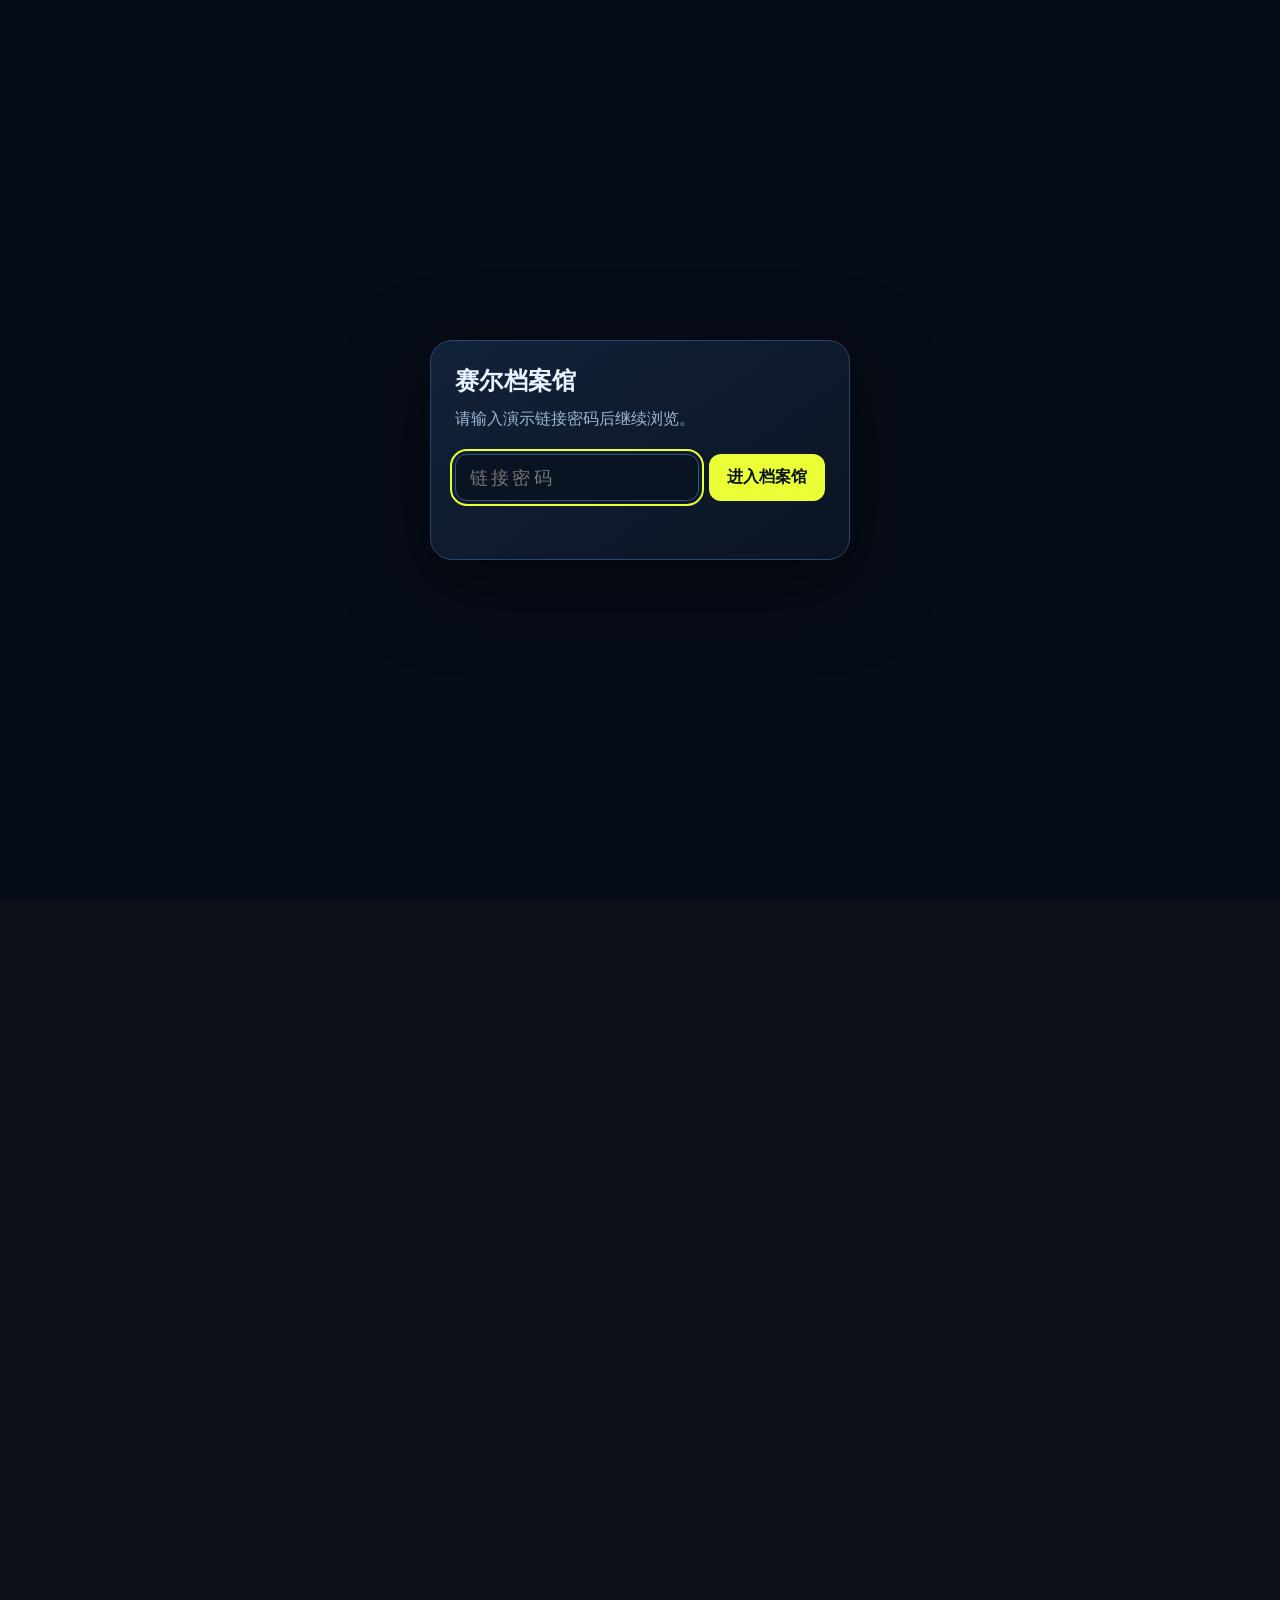
==== docs/index.html @ c3d558b5 "Publish Seer Archive static demo" ====
<!doctype html>
<html lang="zh-CN" class="intro-pending"><head><meta charset="utf-8"><meta name="viewport" content="width=device-width,initial-scale=1"><meta name="description" content="赛尔档案馆 · 蓝黑黄机能科技风 UI 与动画演示"><title>赛尔档案馆 · SEER ARCHIVE</title><link rel="icon" type="image/svg+xml" href="data:image/svg+xml,%3Csvg xmlns='http://www.w3.org/2000/svg' viewBox='0 0 32 32'%3E%3Crect width='32' height='32' rx='9' fill='%23eaff35'/%3E%3Cpath d='M23 9H12l-4 7h15l-4 7H8' fill='none' stroke='%23091016' stroke-width='4' stroke-linejoin='round'/%3E%3C/svg%3E"><link rel="stylesheet" href="styles.css"><script src="link-gate.js"></script><script src="data.js" defer></script><script src="offline.js" defer></script><script src="theme-defaults.js" defer></script><script src="theme-editor.js" defer></script><script src="image-fallback.js" defer></script><script src="opening.js" defer></script><script src="gallery3d-data.js" defer></script><script src="bgm-defaults.js" defer></script><script src="bgm.js" defer></script><script src="gallery3d.js" defer></script><script src="app.js" defer></script><link rel="stylesheet" href="editor.css"><link rel="stylesheet" href="opening.css"><link rel="stylesheet" href="gallery3d.css"><link rel="stylesheet" href="bgm.css"><noscript><style>html.intro-pending{overflow:auto}html.intro-pending .shell{visibility:visible;pointer-events:auto}#opening{display:none}</style></noscript></head>
<body><section id="opening" class="opening" aria-label="网站开场动画" data-phase="loading"><div class="opening-backdrop"></div><video id="opening-video" muted playsinline preload="auto" poster="intro/poster.jpg" aria-label="基因药广告前两秒开场片段"></video><div class="opening-controls"><div class="opening-status"><span id="opening-status" role="status">正在载入开场</span><span class="opening-progress" aria-hidden="true"><i></i></span></div><div class="opening-actions"><button id="opening-play" hidden>播放开场</button><button id="opening-sound" aria-pressed="false">开启声音</button><button id="opening-skip">跳过开场 ↗</button></div></div></section><div id="opening-frame" class="opening-frame" aria-hidden="true" hidden></div><div id="opening-flash" class="opening-flash" aria-hidden="true" hidden><span></span></div><a class="skip" href="#main">跳至档案内容</a><div class="shell">
<aside class="sidebar" aria-label="主导航"><a href="#home" class="brand"><span class="brand-mark">S<span>✦</span></span><span><strong>赛尔档案馆</strong><small class="mono">SEER ARCHIVE</small></span></a><p class="brand-caption">记录星海，也珍藏每一次相遇。</p>
<nav class="main-nav"><button class="nav active" data-view="home"><i data-icon="home"></i>首页</button><button class="nav" data-view="gallery"><i data-icon="image"></i>媒体库</button><button class="nav" data-view="albums"><i data-icon="folder"></i>相册</button><button class="nav" data-view="gallery3d"><i data-icon="grid"></i>3D预览</button></nav>
<div class="sidebar-heading"><h2>文件夹分类</h2><button id="all-albums">查看全部 ›</button></div><div id="popular-albums" class="popular-albums"></div>
<div class="sidebar-heading category-heading"><h2>资料概况</h2><span class="mono">INDEX</span></div><div class="categories"></div>
<div class="sidebar-bottom"><div class="bgm-player"><div class="bgm-player-heading"><span class="mono">LOCAL BGM</span><button id="bgm-console" type="button">控制台</button></div><div id="bgm-now" class="bgm-now">正在载入音乐…</div><div class="bgm-controls"><button id="bgm-prev" type="button" aria-label="上一首">←</button><button id="bgm-play" type="button" aria-pressed="false">▶ 播放</button><button id="bgm-next" type="button" aria-label="下一首">→</button></div><label class="bgm-volume-row"><span>音量</span><input id="bgm-volume" type="range" min="0" max="100" value="35" aria-label="BGM 音量"><output id="bgm-volume-value">35%</output></label><p id="bgm-message" class="bgm-message"></p><audio id="bgm-audio" preload="metadata"></audio></div><button class="nav" data-view="themes"><i data-icon="sliders"></i>主题控制台</button><div class="edition mono"><span class="blue-dot"></span> LOCAL PREVIEW <b>05</b></div></div></aside>
<div class="workspace"><header class="topbar"><nav class="top-nav" aria-label="页面导航"><button class="active" data-view="home">首页</button><button data-view="gallery">媒体库</button><button data-view="albums">相册</button><button data-view="gallery3d">3D预览</button></nav><div class="top-actions"><span class="demo-badge">本地档案</span><button id="motion-toggle" class="quiet" aria-pressed="false">暂停动效</button><button class="primary" data-view="themes">编辑网站 <i data-icon="sliders"></i></button></div></header>
<main id="main" tabindex="-1"><section id="hero" class="hero" aria-labelledby="hero-title"><div class="hero-content"><div class="eyebrow mono"><span></span> SEER ARCHIVE / 星海档案计划</div><h1 id="hero-title">把星海的记忆，<br>收进<span>赛尔档案馆。</span></h1><p>精灵、宇宙与冒险的每一帧。<br>在这里，重逢属于赛尔的故事。</p><div class="hero-benefits"><span><i data-icon="eye"></i>图片与视频预览</span><span><i data-icon="folder"></i>按文件夹整理</span><span><i data-icon="star"></i>珍藏每一份热爱</span></div></div><div class="hero-stamp mono"><span>EST. 2026</span><strong>SEER<br>ARCHIVE</strong><span>星海之间 / 记忆永存</span></div><div class="hero-index mono"><span>01 — ARCHIVE COLLECTION</span><button id="replay">↻ 重播入场</button></div></section>
<div class="content"><section id="gallery-view" class="view"><div class="filter-layout"><div><form id="filter-form" class="filter-bar"><label class="search-field"><i data-icon="search"></i><span class="sr-only">搜索档案</span><input id="search-input" placeholder="搜索名称 / 关键词" autocomplete="off"></label><label class="filter-field"><span>一级分类</span><select id="album-filter"><option value="全部">全部相册</option></select></label><div class="filter-field media-field"><span>媒体类型</span><div class="segmented" role="group" aria-label="媒体类型"><button type="button" class="active" data-media="全部" aria-pressed="true">全部</button><button type="button" data-media="图片" aria-pressed="false">图片</button><button type="button" data-media="视频" aria-pressed="false">视频</button></div></div><label class="filter-field type-field"><span>子文件夹</span><select id="type-filter"><option value="全部">全部分类</option><option>精灵档案</option><option>主题壁纸</option><option>宇宙影像</option></select></label><button class="primary search-submit" type="submit">搜索</button></form><div class="tags"></div></div><aside class="storage"><div><i data-icon="database"></i><strong>已索引素材</strong></div><p id="library-stats"></p><small id="library-size"></small></aside></div>
<div class="section-title"><div><h2 id="gallery-title">最新素材</h2><span id="filter-summary" class="muted">精选档案 / 本地示例</span></div><div class="gallery-tools"><button id="open-gallery3d" class="outline gallery3d-entry" hidden>3D 浏览 ↗</button><button class="outline" id="refresh-library">刷新素材索引</button><div class="view-toggle" role="group" aria-label="排列方式"><button id="grid-mode" class="active" aria-label="网格视图" aria-pressed="true"><i data-icon="grid"></i></button><button id="list-mode" aria-label="列表视图" aria-pressed="false"><i data-icon="list"></i></button></div><label><span class="sr-only">素材排序</span><select id="sort"><option value="default">目录交错排序</option><option value="name">名称排序</option></select></label></div></div><div id="cards" class="cards"></div><div id="empty" class="empty" hidden><i data-icon="search"></i><h3>暂时没有匹配的档案</h3><p>试试其他关键词，或查看其他文件夹。</p><button class="outline" id="reset-filters">查看全部素材</button></div><div class="gallery-foot"><button id="previous-page" class="outline">上一页</button><p id="result-count"></p><button id="next-page" class="outline">下一页</button></div></section>
<section id="albums-view" class="view" hidden><div class="section-title"><div><div class="eyebrow mono">COLLECTIONS</div><h2>分类目录</h2></div><p class="muted">分类名称对应素材库的原文件夹</p></div><div id="album-cards" class="album-cards"></div></section>
<section id="themes-view" class="view" hidden>
<div class="editor-heading"><div><div class="eyebrow mono">APPEARANCE / 自定义网站</div><h2>把档案馆，变成你的样子。</h2><p>修改文字、图片与配色；保存后刷新或重启仍然有效。</p></div><span id="save-status" role="status">已载入</span></div>
<div class="editor-tabs" role="group" aria-label="编辑类型"><button data-editor-tab="site" class="active">网站文字</button><button data-editor-tab="images">图片与配色</button><button data-editor-tab="categories">分类外观</button><button data-editor-tab="bgm">BGM 控制</button></div>
<div class="editor-layout"><div class="editor-form panel">
<div id="edit-site" class="edit-pane"><div class="field-pair"><label>网站名称<input data-text="siteName" maxlength="50"></label><label>英文名称<input data-text="englishName" maxlength="70"></label></div><label>侧边栏说明<input data-text="tagline" maxlength="160"></label><label>首页小标题<input data-text="heroEyebrow" maxlength="100"></label><label>首页主标题<textarea data-text="heroTitle" maxlength="150" rows="2"></textarea></label><label>首页说明<textarea data-text="heroDescription" maxlength="500" rows="3"></textarea></label><label>素材列表标题<input data-text="mediaTitle" maxlength="60"></label><div class="field-pair"><label>首页导航<input data-text="homeLabel" maxlength="20"></label><label>素材导航<input data-text="galleryLabel" maxlength="20"></label><label>分类导航<input data-text="albumsLabel" maxlength="20"></label></div><label>页脚文字<input data-text="footer" maxlength="200"></label></div>
<div id="edit-images" class="edit-pane" hidden><div id="site-image-fields"></div><div class="field-pair"><label>背景可见度 <output id="bg-output"></output><input type="range" id="edit-backgroundOpacity" min="0" max="60"></label><label>横幅可见度 <output id="hero-output"></output><input type="range" id="edit-heroOpacity" min="10" max="100"></label></div><label>圆角大小 <output id="radius-output"></output><input type="range" id="edit-radius" min="0" max="28"></label><div id="color-fields" class="color-fields"></div></div>
<div id="edit-bgm" class="edit-pane" hidden><div class="bgm-editor-header"><div><h3>内置 BGM 播放列表</h3><p>添加本机 MP3、设置启用数量和默认音量。保存后刷新或重启仍然保留。</p></div><span id="bgm-draft-count" class="mono"></span></div><label>最多启用曲目数 <input id="bgm-limit" type="number" min="0" max="50" step="1" value="10"></label><label>默认音量 <output id="bgm-edit-volume-value">35%</output><input id="bgm-edit-volume" type="range" min="0" max="100" value="35"></label><div id="bgm-tracks"></div><div class="bgm-editor-actions"><button id="bgm-add" class="outline">添加 MP3</button><button id="bgm-save" class="primary">保存 BGM 设置</button><button id="bgm-discard" class="outline">撤销未保存</button><button id="bgm-restore" class="quiet">恢复内置曲目</button></div><p id="bgm-save-status" role="status"></p><p class="bgm-editor-note">当前没有权限设计；BGM 设置保存在 user-data/bgm.json。单首 MP3 最大 40 MB，曲库最多 50 首。原音频文件不会被修改。</p></div><div id="edit-categories" class="edit-pane" hidden><label>选择分类<select id="edit-category"></select></label><p id="category-original" class="muted"></p><label>显示名称<input id="category-title" maxlength="150" placeholder="留空使用文件夹名"></label><label>分类说明<textarea id="category-description" maxlength="500" rows="3"></textarea></label><div id="category-image-fields"></div><button id="reset-category" class="outline">恢复此分类默认外观</button></div>
</div><aside class="editor-preview"><div class="preview-label mono">LIVE PREVIEW / 即时预览</div><div class="mini-site"><div class="mini-brand"></div><div class="mini-hero"><h3></h3><p></p></div><div class="mini-category"><img alt="分类封面预览"><div><h3></h3><p></p></div></div></div><p>可随时切回首页查看完整效果。未保存的修改不会写入磁盘。</p><div class="editor-actions"><button id="save-theme" class="primary">保存修改</button><button id="discard-theme" class="outline">撤销未保存修改</button><button id="reset-theme" class="quiet">恢复默认主题</button></div></aside></div></section>

<section id="gallery3d-view" class="view" hidden aria-labelledby="g3-heading">
<div class="gallery3d-heading"><div><div class="eyebrow mono">WALLPAPERS / SPATIAL COLLECTION</div><h2 id="g3-heading">壁纸插画 · 3D 浏览</h2><p>沿着星海的轨迹，翻阅每一幅插画。</p></div><div class="gallery3d-actions"><label><span class="sr-only">3D 浏览素材范围</span><select id="g3-source"><option value="bundled">内置精选 · 10 张</option><option value="all">全部壁纸插画</option></select></label><button id="g3-auto" class="outline" aria-pressed="false">自动浏览</button><button id="g3-back" class="outline">返回平面浏览 ↗</button></div></div>
<div id="g3-stage" class="gallery3d-stage" tabindex="0" role="region" aria-label="壁纸插画立体卡片队列" aria-describedby="g3-instructions"><div class="g3-floor" aria-hidden="true"></div><div class="g3-backword mono" aria-hidden="true">ILLUSTRATION</div><div class="g3-scene-tag mono"><b>SEER / 壁纸插画</b>ARCHIVE COLLECTION · 3D</div><div id="g3-deck" class="g3-deck"></div><div id="g3-rail" class="g3-rail" aria-label="临近图片编号"></div><div class="g3-stage-bottom"><span id="g3-instructions">滚轮 / 左右拖拽 / 方向键切换<br>点击选中卡片查看大图</span><div class="mono"><b id="g3-counter">001</b> <small id="g3-total">/ 010</small></div></div></div>
<div class="g3-info"><div><div class="eyebrow mono">CURRENT FRAME / 当前插画</div><h3 id="g3-title"></h3><p id="g3-path"></p></div><div class="g3-controls"><button id="g3-prev" class="outline">← 上一张</button><button id="g3-open" class="primary">查看大图 ↗</button><button id="g3-next" class="outline">下一张 →</button></div></div><label><span class="sr-only">跳转到指定图片</span><input id="g3-position" class="g3-position" type="range" min="0" max="9" value="0"></label><div id="g3-thumbs" class="g3-thumbs" aria-label="快速选择插画"></div><p class="g3-note">内置十张原图可离线浏览；其余壁纸需要本机素材目录。当前仅开放【壁纸插画】。</p><span id="g3-status" class="sr-only" aria-live="polite"></span></section><div class="mobile-settings"><button data-view="themes">主题控制台</button></div></div></main>
<footer><span class="mono">SEER ARCHIVE <span class="muted">/ 赛尔档案馆</span></span><span>UI 与动画演示 · 非官方资料整理 <span class="footer-divider">/</span><time id="clock" class="mono"></time></span></footer></div></div>
<dialog id="lightbox" aria-labelledby="lightbox-title"><div class="dialog-head"><span id="lightbox-title"></span><button class="icon-button" data-close="lightbox" aria-label="关闭大图">✕</button></div><div class="lightbox-layout"><img id="lightbox-image" alt=""><video id="lightbox-video" controls preload="metadata" hidden></video><div id="image-info"></div></div><div class="lightbox-bottom"><button id="prev-image" class="outline">← 上一张</button><span id="lightbox-counter" class="mono"></span><button id="next-image" class="outline">下一张 →</button></div></dialog>
<dialog id="action-dialog" aria-labelledby="dialog-title"><div class="dialog-head"><span class="mono">SEER ARCHIVE / PREVIEW</span><button class="icon-button" data-close="action-dialog" aria-label="关闭窗口">✕</button></div><h2 id="dialog-title"></h2><div id="dialog-content"></div></dialog><dialog id="image-picker" aria-labelledby="picker-title"><div class="dialog-head"><h2 id="picker-title">从素材库选择图片</h2><button data-close="image-picker" class="icon-button" aria-label="关闭图片选择">✕</button></div><div class="picker-filters"><input aria-label="搜索素材库图片" id="picker-search" placeholder="搜索文件名"><select aria-label="筛选图片分类" id="picker-category"></select></div><div id="picker-grid"></div><div class="lightbox-bottom"><button id="picker-prev" class="outline">上一页</button><span id="picker-count"></span><button id="picker-next" class="outline">下一页</button></div></dialog><dialog id="g3-preview" class="g3-lightbox" aria-labelledby="g3-preview-title"><div class="dialog-head"><h2 id="g3-preview-title"></h2><button id="g3-preview-close" class="icon-button" aria-label="关闭插画大图">✕</button></div><img id="g3-preview-image" alt=""><div class="lightbox-bottom"><button id="g3-preview-prev" class="outline">← 上一张</button><p id="g3-preview-path"></p><button id="g3-preview-next" class="outline">下一张 →</button></div></dialog><input id="bgm-file" type="file" accept="audio/mpeg,.mp3" multiple hidden><input id="theme-file" type="file" accept="image/png,image/jpeg,image/webp,image/gif" hidden><div id="toast" class="toast" role="status"></div><span id="bgm-count" class="sr-only">0 首可播放</span></body></html>
---- docs/styles.css ----
@charset "UTF-8";
:root{--bg:#0b1019;--panel:#121c2b;--line:#253348;--text:#eff4fd;--muted:#94a3ba;--blue:#579fff;--yellow:#eaff35;--theme-opacity:.18;color-scheme:dark;font:16px "Segoe UI","Microsoft YaHei",sans-serif}
*{box-sizing:border-box}[hidden]{display:none!important}body{margin:0;background:var(--bg);color:var(--text)}button,input,select{font:inherit}button,select{cursor:pointer;color:inherit}button{border:1px solid var(--line);background:transparent;transition:background .25s,border-color .25s,transform .3s;border-radius:9px;min-height:38px}button:hover{background:#79adff14;border-color:#587497}button:active:not(:disabled){transform:translateY(1px)}button:disabled{opacity:.4;cursor:not-allowed}select{border:1px solid var(--line);background:#101a2a;border-radius:8px;padding:8px 10px;max-width:100%;min-height:38px}input{min-width:0}a{color:inherit;text-decoration:none}a:hover{color:var(--blue)}button:focus-visible,a:focus-visible,select:focus-visible,input:focus-visible{outline:2px solid var(--yellow);outline-offset:3px}p,h1,h2,h3{margin:0}p{line-height:1.8}h2{font-size:1.3rem;font-weight:600}.mono{font-family:"Bahnschrift","Consolas",monospace;letter-spacing:.06em}.muted{color:var(--muted)}.sr-only{position:absolute;width:1px;height:1px;overflow:hidden;clip:rect(0,0,0,0)}.skip{position:fixed;top:-80px;left:20px;z-index:100;padding:14px;background:var(--yellow);color:var(--bg)}.skip:focus{top:10px}svg{display:block;width:20px;height:20px;stroke:currentColor;stroke-width:1.6;fill:none;stroke-linecap:round;stroke-linejoin:round;flex-shrink:0}[data-icon]{display:inline-flex;align-items:center;justify-content:center}.shell{display:grid;grid-template-columns:235px minmax(0,1fr);min-height:100vh}.sidebar{position:sticky;top:0;height:100vh;overflow:auto;scrollbar-width:thin;padding:30px 20px 20px;border-right:1px solid var(--line);background:#0e1622;display:flex;flex-direction:column}.brand{display:flex;gap:11px;align-items:center}.brand-mark{position:relative;font-family:"Bahnschrift",sans-serif;font-size:2.1rem;font-weight:750;width:42px;height:46px;display:grid;place-items:center;background:var(--yellow);color:#10171e;border-radius:13px}.brand-mark>span{position:absolute;right:3px;top:1px;font-size:.65rem}.brand strong{font-size:1.3rem;font-weight:650;white-space:nowrap}.brand small{display:block;font-size:.65rem;color:var(--blue);margin-top:5px;letter-spacing:.16em}.brand-caption{font-size:.65rem;color:#8a9db7;margin-top:13px;white-space:nowrap}.main-nav{display:flex;flex-direction:column;gap:5px;margin:28px 0 30px}.nav{display:flex;align-items:center;gap:15px;min-height:44px;text-align:left;padding:10px 13px;border:0;color:#aab8cc;font-size:.875rem;width:100%}.nav.active{background:linear-gradient(95deg,#25598c68,#193b601f);color:#e9f4ff}.nav.active svg{color:#81b8ff}.sidebar-heading{display:flex;justify-content:space-between;align-items:center;margin:0 3px 16px}.sidebar-heading h2{font-size:.875rem}.sidebar-heading button{font-size:.65rem;color:var(--muted);border:0;min-height:25px;padding:0}.sidebar-heading>.mono{font-size:.65rem;color:#5c799d}.popular-albums{display:flex;flex-direction:column;gap:14px}.popular-item{display:flex;align-items:center;gap:12px;border:0;padding:0;text-align:left}.popular-item img{height:42px;width:43px;object-fit:cover;background:#1d2b3d;border-radius:9px}.popular-item strong{display:block;font-weight:400;font-size:.875rem}.popular-item small{display:block;font-size:.65rem;color:var(--muted);margin-top:4px}.category-heading{margin-top:35px}.categories{display:flex;flex-direction:column;gap:4px}.categories button{border:0;display:flex;align-items:center;gap:16px;padding:9px 10px;color:var(--muted);font-size:.875rem;text-align:left}.categories svg{color:#7197c8;width:19px;height:19px}.sidebar-bottom{margin-top:auto;padding-top:27px}.sidebar-bottom .nav{font-size:.75rem;gap:14px;padding:9px 10px}.sidebar-bottom svg{width:17px;height:17px}.edition{border-top:1px solid var(--line);margin-top:18px;padding-top:20px;display:flex;align-items:center;gap:8px;font-size:.6rem;color:#6e83a1}.edition b{margin-left:auto;color:var(--blue)}.blue-dot{display:inline-block;width:5px;height:5px;border-radius:50%;background:var(--blue)}.workspace{min-width:0;display:flex;flex-direction:column;position:relative;isolation:isolate}.workspace:before{content:"";position:absolute;inset:0;z-index:-1;background:var(--site-image,none) center/cover;opacity:var(--theme-opacity);pointer-events:none}.topbar{min-height:76px;display:flex;align-items:center;justify-content:space-between;gap:20px;border-bottom:1px solid var(--line);padding:0 30px;background:#101824ed;backdrop-filter:blur(20px)}.top-nav{display:flex;gap:29px;align-self:stretch}.top-nav button{border:0;border-radius:0;padding:0 4px;font-size:.875rem;color:var(--muted);position:relative}.top-nav button.active{color:var(--text)}.top-nav button.active:after{content:"";position:absolute;bottom:13px;left:4px;right:4px;height:3px;background:var(--yellow);border-radius:4px}.top-actions{display:flex;gap:15px;align-items:center}.demo-badge{border-radius:6px;border:1px solid #99b4e437;background:#1c2b3f;font-size:.65rem;color:#a8c7f8;padding:5px 7px;white-space:nowrap}.quiet{border:0;font-size:.65rem;color:var(--muted);padding:4px 0;min-height:32px}.top-actions select{border:0;background:transparent;font-size:.65rem;padding:4px 0;min-height:32px;max-width:153px}.primary,.outline{display:inline-flex;align-items:center;justify-content:center;gap:7px;padding:9px 15px;font-size:.875rem}.primary{border-color:var(--yellow);background:var(--yellow);color:#1b2617;font-weight:600}.primary:hover{background:#f1ff9b;border-color:#f1ff9b}.primary svg,.outline svg{height:17px;width:17px}#login{padding:10px 23px;gap:16px}.hero{position:relative;min-height:290px;overflow:hidden;background:#101f35;border-bottom:1px solid #304b71;isolation:isolate}.hero:before{content:"";position:absolute;inset:0;background-image:url("assets/seer-hero.jpg");background-position:right 53%;background-size:auto 145%;z-index:-2;opacity:.75}.hero:after{content:"";position:absolute;inset:0;z-index:-1;background:linear-gradient(90deg,#0b192a 1%,#0b1a2bea 27%,#0c20309e 52%,#0b1e312b 78%,#0b192b80),linear-gradient(0deg,#0a162ac9,transparent 38%)}.hero-content{padding:33px 40px 49px;position:relative;z-index:1;animation:enter .8s both}.eyebrow{color:#92bbf5;font-size:.65rem;letter-spacing:.11em;margin-bottom:13px;display:flex;gap:8px;align-items:center}.eyebrow>span{width:22px;height:2px;background:var(--yellow);border-radius:2px}h1{font-size:2.3rem;line-height:1.35;font-weight:650;letter-spacing:.015em}h1>span{color:#d3e8ff}.hero-content>p{font-size:.875rem;color:#aec3de;line-height:1.7;margin-top:12px}.hero-benefits{display:flex;gap:23px;margin-top:24px;font-size:.7rem;color:#bbcee7}.hero-benefits>span{display:flex;gap:7px;align-items:center}.hero-benefits svg{width:16px;height:16px;color:#9ebcde}.hero-stamp{position:absolute;top:40px;right:36px;text-align:right;color:#b4d1f8;opacity:.8;pointer-events:none}.hero-stamp strong{display:block;font-size:1.45rem;line-height:1.1;letter-spacing:.08em;margin:11px 0;font-weight:500}.hero-stamp>span{font-size:.6rem}.hero-index{position:absolute;bottom:15px;right:30px;display:flex;gap:25px;align-items:center;font-size:.6rem;color:#adc6e9}.hero-index button{border:0;font-size:.65rem;min-height:25px;color:#aec6e9}.content{padding:24px 26px;min-height:500px}main{flex:1;min-width:0}.view{animation:enter .4s both}.filter-layout{display:grid;grid-template-columns:minmax(0,1fr) 216px;gap:17px;margin-bottom:27px}.filter-bar{display:flex;align-items:flex-end;gap:10px;flex-wrap:wrap}.search-field{display:flex;align-items:center;gap:8px;height:39px;background:#111c2b;border:1px solid var(--line);border-radius:9px;flex:1 1 145px;max-width:230px;margin-bottom:1px;padding:0 11px;color:#94a6bf}.search-field svg{width:17px;height:17px}.search-field input{width:100%;color:var(--text);font-size:.75rem;outline:none;background:transparent;border:0;min-height:38px}.search-field:focus-within{outline:2px solid var(--blue);outline-offset:2px}.search-field input::placeholder{color:#7f92ad}.filter-field{display:flex;flex-direction:column;gap:6px;flex:1 1 95px;min-width:0}.filter-field>span{font-size:.65rem;color:var(--muted);padding-left:3px}.filter-field select{font-size:.75rem;width:100%;padding:8px 9px}.media-field{flex:0 1 151px}.segmented{display:flex;background:#141f30;border-radius:20px;padding:3px;border:1px solid var(--line);height:38px}.segmented button{border:0;border-radius:18px;min-height:30px;padding:4px 10px;font-size:.75rem;color:var(--muted);flex:1}.segmented button.active{background:var(--yellow);color:#1b2918}.search-submit{height:38px;min-height:38px;padding:8px 17px;font-size:.75rem}.tags{display:flex;gap:7px;flex-wrap:wrap;align-items:center;margin-top:15px;font-size:.65rem;color:#8e9fb5}.tags>span{margin-right:4px}.tags button{min-height:26px;border:1px solid #25344a;border-radius:20px;font-size:.65rem;color:#9eb1ce;background:#151e2d;padding:4px 10px}.tags button.active{color:#b4d5ff;border-color:#3e659a;background:#182f4c}.storage{background:#121c2acf;border:1px solid var(--line);border-radius:12px;padding:16px 17px;align-self:end;min-height:104px}.storage>div:first-child{display:flex;gap:8px;align-items:center;font-size:.75rem}.storage svg{width:19px;height:19px;color:#aec9ed}.storage strong{font-weight:500}.sample-label{margin-left:auto;font-size:.6rem;color:#8598b4}.storage p{font-size:.75rem;color:var(--muted);margin:11px 0 9px 26px;white-space:nowrap;line-height:1.2}.storage p b{font-weight:500;color:#dbe9fb}.storage-meter{position:relative;padding-right:30px;height:8px;background:linear-gradient(90deg,#25344b calc(100% - 28px),transparent 0);border-radius:8px}.storage-meter i{display:block;background:linear-gradient(90deg,#669dea,#d1e793);border-radius:8px;width:55%;height:8px}.storage-meter>span{position:absolute;right:0;top:-2px;font-size:.65rem;color:var(--muted)}.section-title{display:flex;justify-content:space-between;align-items:center;gap:15px;margin-bottom:17px}.section-title>div:first-child{display:flex;align-items:baseline;gap:13px}.section-title h2{font-size:1.25rem}.section-title .muted{font-size:.65rem}.gallery-tools{display:flex;align-items:center;gap:10px}.gallery-tools>.outline{font-size:.75rem;padding:8px 10px}.gallery-tools select{font-size:.75rem;min-height:36px;padding:7px 10px}.view-toggle{display:flex;gap:1px;padding:2px;background:#141e2e;border:1px solid var(--line);border-radius:8px}.view-toggle button{border:0;min-height:30px;width:32px;padding:6px;border-radius:6px;color:#8fa7c8}.view-toggle button.active{color:#c3e0ff;background:#263f61}.view-toggle svg{width:17px;height:17px}.cards{display:grid;grid-template-columns:repeat(5,minmax(0,1fr));gap:16px 14px;position:relative;isolation:isolate}.cards:before{content:"";position:absolute;inset:0;z-index:-1;background:var(--album-image,none) center/cover;opacity:var(--theme-opacity);border-radius:16px;pointer-events:none}.card{min-width:0;background:#121c2ae6;border:1px solid #26354a;border-radius:12px;overflow:hidden;transition:transform .35s,border-color .3s,box-shadow .3s;animation:enter .7s cubic-bezier(.2,.65,.3,1) both;animation-delay:calc(var(--i)*.045s)}.card:hover{transform:translateY(-3px);border-color:#5075a7;box-shadow:0 8px 28px #0003}.card-visual{height:134px;position:relative;overflow:hidden;background:#c6d4e8}.card-visual>button{display:block;width:100%;height:100%;border:0;border-radius:0;padding:0}.card-visual img{width:100%;height:100%;object-fit:cover;transition:transform .65s cubic-bezier(.2,.65,.3,1)}.card.character .card-visual img{object-fit:contain;mix-blend-mode:multiply}.card:hover .card-visual img{transform:scale(1.045)}.card-type{position:absolute;bottom:8px;left:9px;background:#0a1422ae;color:#d4e5f9;border-radius:6px;padding:4px;pointer-events:none}.card-type svg{height:14px;width:14px}.card-index{position:absolute;top:9px;right:9px;background:#0a1422a6;border-radius:5px;padding:3px 5px;font-size:.55rem;color:#b5c9e4;pointer-events:none}.card-body{padding:11px 10px 10px}.card h3{font-size:.875rem;font-weight:500;margin-bottom:5px;white-space:nowrap;text-overflow:ellipsis;overflow:hidden}.file-meta,.card-meta{font-size:.65rem;color:#92a6c2;line-height:1.7}.file-meta{margin-bottom:2px;color:#b3c3d9}.card-meta{white-space:nowrap;text-overflow:ellipsis;overflow:hidden}.card-actions{display:grid;grid-template-columns:1fr 1fr;gap:6px;margin-top:9px}.card-actions button{min-height:29px;border-radius:7px;display:flex;gap:5px;align-items:center;justify-content:center;font-size:.65rem;color:#b8cce8}.card-actions svg{width:14px;height:14px}.card-actions .download{background:#d9ee7422;border-color:#b2c96843;color:#d5e69b}.card-actions .download:hover{background:#d9ee743b}.gallery-foot{display:flex;justify-content:center;align-items:center;gap:13px;padding:24px 0 1px}.gallery-foot>span{width:17px;height:1px;background:#586c88}.gallery-foot p{font-size:.7rem;color:#8297b4}.empty{text-align:center;border:1px dashed #395273;padding:45px 20px;border-radius:16px;color:var(--muted)}.empty>i{margin:0 auto 16px;color:var(--blue)}.empty svg{width:32px;height:32px}.empty h3{font-size:1.2rem;color:var(--text);margin-bottom:12px}.empty p{font-size:.875rem;margin-bottom:20px}.cards.list{grid-template-columns:1fr}.cards.list .card{display:flex}.cards.list .card-visual{width:190px;height:164px;flex-shrink:0}.cards.list .card-body{width:100%;padding:20px}.cards.list .card-actions{max-width:200px;margin-top:12px}.album-cards{display:grid;grid-template-columns:repeat(3,minmax(0,1fr));gap:22px}.album-card{border:1px solid var(--line);border-radius:15px;overflow:hidden;background:#132033;text-align:left;padding:0}.album-card img{width:100%;height:220px;object-fit:cover;background:#c6d4e8}.album-card>div{padding:20px}.album-card .mono{color:var(--blue);font-size:.65rem}.album-card h3{margin:10px 0;font-size:1.2rem}.album-card p{font-size:.875rem;color:var(--muted)}.panel{border:1px solid var(--line);border-radius:16px;background:#121d2be6;padding:28px}.theme-layout{display:grid;grid-template-columns:320px minmax(0,1fr);gap:25px}.theme-controls{display:flex;flex-direction:column;gap:14px;font-size:.875rem}.theme-controls label:not(:first-child){margin-top:8px}.theme-controls output{float:right;color:var(--blue)}input[type=range]{accent-color:var(--blue);width:100%}.theme-controls p{font-size:.75rem}.upload-placeholder{border:1px dashed #405979;border-radius:14px;display:flex;flex-direction:column;align-items:center;gap:12px;padding:25px 18px;margin:10px 0;color:var(--muted);text-align:center}.upload-placeholder>span{font-size:2rem;color:var(--blue)}.upload-placeholder svg{height:29px;width:29px}.upload-placeholder b{font-weight:500;font-size:.875rem}.upload-placeholder small{font-size:.75rem}.upload-placeholder button{padding:7px 15px}.theme-preview{border:1px solid #3e5a80;border-radius:17px;padding:28px;background:linear-gradient(115deg,#182f4c,#0d1929);position:relative;overflow:hidden;display:flex;flex-direction:column;justify-content:space-between}.theme-preview:before{content:"";position:absolute;inset:0;background:var(--preview-image,none) center/cover;opacity:var(--theme-opacity);pointer-events:none}.theme-preview>.mono{font-size:.75rem;color:#9bbfea;position:relative}.mini-ui{position:relative;background:#111c2cb8;backdrop-filter:blur(18px);border:1px solid #789dce40;border-radius:15px;padding:30px;margin:40px 0}.mini-ui>div:first-child{font-size:.875rem;padding-bottom:20px;border-bottom:1px solid #55729655;letter-spacing:.1em}.mini-ui>div:first-child span{float:right;color:var(--yellow)}.mini-ui h2{font-size:1.65rem;margin:28px 0}.mini-bars{display:flex;gap:15px;margin-bottom:25px}.mini-bars i{width:33%;height:100px;background:#5378a830;border-radius:12px;border:1px solid #6389bf30}.mini-ui>.mono{font-size:.65rem;color:var(--blue)}.theme-preview>p{font-size:.875rem;position:relative;color:var(--muted)}.access-panel h2{margin-bottom:14px}.access-panel p{color:var(--muted);font-size:.875rem}.table-scroll{overflow-x:auto}table{border-collapse:collapse;width:100%;margin:22px 0;font-size:.875rem;white-space:nowrap}th,td{text-align:center;padding:18px 13px;border-bottom:1px solid var(--line)}th:first-child,td:first-child{text-align:left}th{font-weight:500;color:var(--blue)}td:last-child{color:var(--yellow)}footer{border-top:1px solid var(--line);margin:0 26px;padding:18px 0;display:flex;justify-content:space-between;gap:15px;font-size:.6rem;color:#8095b3}.footer-divider{margin:0 10px;color:#455978}dialog{max-width:calc(100vw - 30px);border:1px solid #466183;border-radius:20px;padding:26px;background:#111e2e;color:var(--text);box-shadow:0 35px 130px #0009}dialog::backdrop{background:#040b17bf;backdrop-filter:blur(14px)}dialog[open]{animation:enter .35s both}.dialog-head{display:flex;justify-content:space-between;align-items:center;gap:20px;margin-bottom:22px;font-size:.75rem;color:#91baf1}.icon-button{width:37px;min-height:37px;border-radius:50%;font-size:1rem}#action-dialog{width:500px}#dialog-title{font-size:1.5rem;margin-bottom:20px}#dialog-content p{font-size:.875rem;color:var(--muted)}#dialog-content label{display:block;margin:20px 0 9px;font-size:.875rem}#dialog-content input{width:100%;border:1px solid #354c6c;padding:12px;border-radius:9px;background:#0e1726;color:var(--text)}#dialog-content .primary{margin-top:20px}#lightbox{width:1050px}.lightbox-layout{display:grid;grid-template-columns:minmax(0,1fr) 240px;gap:25px}.lightbox-layout>img{width:100%;height:60vh;object-fit:contain;background:radial-gradient(#1a2d48,#0a121f);border-radius:12px}#image-info{padding:12px 0}#image-info h2{font-size:1.4rem;margin-bottom:15px}#image-info p{font-size:.875rem;color:var(--muted);line-height:1.85}#image-info dl{font-size:.75rem;display:grid;grid-template-columns:65px 1fr;gap:15px;margin-block:25px}#image-info dt{color:var(--muted)}#image-info dd{margin:0;overflow-wrap:anywhere}#image-info a{font-size:.75rem;color:#a1c2ef;line-height:1.7;display:block;margin-top:18px}.lightbox-bottom{display:flex;justify-content:space-between;align-items:center;margin-top:23px;font-size:.75rem}.sim-track{height:7px;border-radius:8px;background:#263c59;overflow:hidden;margin:24px 0 14px}.sim-track div{width:0;background:var(--blue);height:100%;border-radius:8px;transition:width .5s}.sim-label{font-size:.75rem;color:var(--blue)}.toast{position:fixed;bottom:26px;left:50%;transform:translate(-50%,15px);z-index:100;background:#203650ef;backdrop-filter:blur(10px);border:1px solid #4d7099;border-radius:12px;padding:15px 23px;font-size:.875rem;opacity:0;transition:opacity .3s,transform .3s;pointer-events:none;max-width:90vw}.toast.show{opacity:1;transform:translate(-50%,0)}.mobile-settings{display:none}.motion-off *,.motion-off *:before,.motion-off *:after{animation:none!important;transition:none!important}.replaying .hero-content{animation:enter .9s both}.replaying .hero:after{animation:reveal 1s both}@keyframes enter{from{opacity:0;transform:translateY(10px)}to{opacity:1;transform:translateY(0)}}@keyframes reveal{from{opacity:.25}to{opacity:1}}
@media(min-width:1600px){.shell{grid-template-columns:252px minmax(0,1fr)}.hero{min-height:310px}.hero-content{padding:38px 52px 45px}h1{font-size:2.6rem}.content{padding:28px 32px}.card-visual{height:161px}.card-body{padding:14px 12px}.card-actions button{min-height:32px}.filter-bar{gap:13px}.search-field{max-width:260px}.sidebar{padding:34px 24px}}
@media(max-width:1250px){.shell{grid-template-columns:205px minmax(0,1fr)}.sidebar{padding:25px 16px}.brand strong{font-size:1.1rem}.brand-mark{width:36px;height:42px}.brand-caption{font-size:.6rem;letter-spacing:-.02em}.topbar{padding:0 24px}.top-actions{gap:10px}.top-nav{gap:23px}.cards{grid-template-columns:repeat(4,minmax(0,1fr))}.filter-layout{grid-template-columns:minmax(0,1fr) 185px;gap:14px}.type-field{display:none}.storage{padding:14px 12px}.storage p{margin-left:0}.hero-content{padding-left:30px}.hero-stamp{right:28px}.hero-benefits{gap:16px}.content{padding:24px}.top-actions select{max-width:135px}.card-visual{height:138px}.section-title .muted{display:none}#login{padding:9px 15px;gap:9px}}
@media(max-width:1000px){.shell{grid-template-columns:180px minmax(0,1fr)}.brand{gap:8px}.brand strong{font-size:1rem}.brand small{font-size:.6rem}.brand-caption{display:none}.sidebar-heading button{display:none}.sidebar{padding-inline:14px}.topbar{padding-inline:20px}.top-actions{gap:10px}.top-actions select{max-width:130px}.top-actions .demo-badge{display:none}.top-nav{gap:17px}.top-nav button{font-size:.75rem}.cards{grid-template-columns:repeat(3,minmax(0,1fr))}.filter-layout{grid-template-columns:1fr}.storage{display:none}.hero{min-height:285px}.hero-content{padding-left:26px}h1{font-size:2rem}.hero-stamp{display:none}.hero-benefits{gap:14px;font-size:.65rem}.hero-index>span{display:none}.search-field{max-width:none}.content{padding:22px}.theme-layout{grid-template-columns:1fr}.theme-controls{display:grid;grid-template-columns:1fr 1fr;align-items:center}.theme-controls .upload-placeholder,.theme-controls .primary,.theme-controls p{grid-column:1/-1}.theme-controls label:not(:first-child){margin:0}.theme-preview{min-height:350px}.album-cards{grid-template-columns:repeat(2,minmax(0,1fr))}.cards.list .card-visual{height:180px;width:170px}.lightbox-layout{grid-template-columns:1fr;gap:18px}.lightbox-layout>img{height:48vh}#image-info{padding:0}#image-info dl{display:flex;flex-wrap:wrap;margin:15px 0;gap:10px}#image-info dd{margin-right:15px}#lightbox{max-height:90vh;overflow:auto}}
@media(max-width:700px){.shell{grid-template-columns:1fr}.sidebar{position:relative;height:auto;overflow:visible;display:block;padding:19px 18px 0;border-right:0}.brand{gap:10px}.brand strong{font-size:1.2rem}.brand small{font-size:.6rem}.brand-mark{width:37px;height:40px;border-radius:11px;font-size:1.9rem}.main-nav{display:grid;grid-template-columns:repeat(3,1fr);gap:10px;margin:19px 0 14px}.nav{justify-content:center;gap:9px;font-size:.875rem;min-height:39px;padding:8px}.sidebar-heading,.popular-albums,.categories,.sidebar-bottom{display:none}.topbar{padding:9px 18px;min-height:54px;gap:10px}.top-nav{display:none}.top-actions{width:100%;justify-content:space-between;gap:8px}.top-actions .demo-badge{display:block}.top-actions select{font-size:.65rem;max-width:132px}.quiet{font-size:.65rem}#login{min-height:32px;padding:6px 12px;font-size:.75rem;gap:7px}#login svg{display:none}.hero{min-height:288px}.hero-content{padding:28px 22px 45px}.hero-content .eyebrow{font-size:.55rem;letter-spacing:.04em}h1{font-size:1.9rem}.hero-content>p{font-size:.75rem;margin-top:13px}.hero:before{background-position:70% center;opacity:.65}.hero:after{background:linear-gradient(90deg,#0a192ced,#0b192aca 35%,#0b1b2b66)}.hero-benefits{margin-top:21px;gap:13px;font-size:.55rem}.hero-benefits svg{width:13px;height:13px}.hero-benefits>span{gap:4px}.hero-index{right:18px;bottom:8px}.hero-index button{font-size:.55rem}.content{padding:21px 16px}.filter-bar{gap:10px}.search-field{flex:1 1 100%;max-width:none;height:40px}.filter-field{flex:1 1 80px}.filter-field>span{font-size:.65rem}.media-field{flex:1 1 137px}.search-submit{padding:8px 13px}.tags{margin-top:12px;gap:6px}.tags>span{font-size:.6rem}.tags button{padding:4px 7px;font-size:.6rem}.filter-layout{margin-bottom:25px}.section-title h2{font-size:1.15rem}.gallery-tools{gap:6px}.gallery-tools>.outline{font-size:.65rem;min-height:32px;padding:6px 8px}.gallery-tools>.outline svg{display:none}.gallery-tools select{font-size:.65rem;min-height:32px;max-width:95px}.view-toggle button{min-height:26px;width:26px;padding:4px}.cards{grid-template-columns:repeat(2,minmax(0,1fr));gap:14px 11px}.card{border-radius:11px}.card-visual{height:137px}.card-body{padding:11px 9px 9px}.card h3{font-size:.875rem}.card-meta,.file-meta{font-size:.6rem}.card-actions{gap:6px}.card-actions button{font-size:.65rem;min-height:31px;gap:4px}.card-actions svg{width:13px;height:13px}.gallery-foot p{font-size:.6rem}.album-cards{grid-template-columns:1fr}.album-card{display:grid;grid-template-columns:130px 1fr}.album-card img{height:100%;min-height:170px}.album-card>div{padding:18px}.album-card h3{font-size:1.1rem}.album-card p{font-size:.75rem}.panel{padding:20px;border-radius:14px}.theme-controls{display:flex;align-items:stretch}.theme-preview{padding:20px;min-height:320px}.mini-ui{padding:18px;margin:30px 0}.mini-ui h2{font-size:1.4rem}.mini-bars{gap:8px}.mini-bars i{height:80px}.access-panel h2{font-size:1.2rem}.access-panel p{font-size:.75rem}th,td{padding:16px 10px}.cards.list .card-visual{width:115px}.cards.list .card-body{padding:15px}.cards.list .card h3{white-space:normal}.gallery-tools .view-toggle{display:none}footer{margin:0 16px;flex-direction:column;font-size:.55rem;gap:8px}.toast{font-size:.75rem;text-align:center;width:max-content}dialog{padding:21px;border-radius:16px}.lightbox-bottom .outline{padding:8px;font-size:.75rem}.dialog-head{font-size:.65rem}.lightbox-layout>img{height:37vh}#image-info h2{font-size:1.2rem}#image-info p{font-size:.75rem}.mobile-settings{display:flex;gap:16px;justify-content:center;padding-top:15px}.mobile-settings button{font-size:.7rem;padding:7px 15px;min-height:33px}}
@media(prefers-reduced-motion:reduce){*,*:before,*:after{animation:none!important;transition:none!important;scroll-behavior:auto!important}}
.card-meta,.file-meta,.popular-item small,.brand-caption,.sidebar-heading button,.filter-field>span,.tags,.tags button,.hero-benefits,.gallery-foot p,.demo-badge,.quiet,.top-actions select{font-size:.75rem}.card-actions button,.filter-field select,.search-field input,.segmented button,.search-submit,.gallery-tools>.outline,.gallery-tools select{font-size:.875rem}.card-actions button{min-height:32px}.hero-content>p{font-size:1rem}.filter-bar{row-gap:12px}.brand-caption{white-space:normal}.top-actions{flex-wrap:wrap}.section-title{flex-wrap:wrap}@media(max-width:700px){.hero-benefits{font-size:.65rem}.top-actions select,.quiet{font-size:.65rem}.card-actions button{font-size:.75rem}.filter-field select,.segmented button,.search-submit{font-size:.75rem}.hero-content>p{font-size:.875rem}.card h3{white-space:normal}.gallery-tools{flex-wrap:wrap}}
.segmented button{white-space:nowrap;min-width:42px;padding:4px 8px}.media-field{flex:0 0 166px}.filter-field{min-width:95px}.hero-benefits{flex-wrap:wrap}.topbar{flex-wrap:wrap}.top-nav{min-height:65px}.top-actions{min-width:0}.brand{min-width:0}.brand strong{white-space:normal}.brand-caption{overflow-wrap:anywhere}.hero-stamp{max-width:180px}.card-actions button{padding:3px;min-width:0}@media(max-width:700px){.media-field{flex:1 1 142px}.filter-field{min-width:85px}.segmented button{min-width:36px;padding:4px 5px}}
.storage p{white-space:normal;margin-left:0;line-height:1.6}.hero:before{background-image:url("assets/seer-banner.jpg");background-size:78% auto;background-repeat:no-repeat;background-position:right 43%;opacity:.64}.hero:after{background:linear-gradient(90deg,#0b192a 6%,#0b1a2bf0 30%,#0b192ab0 52%,#0b192a40 78%,#0b192a9e),linear-gradient(0deg,#0a162acc,transparent 65%)}@media(max-width:700px){.hero:before{background-size:auto 115%;background-position:68% center;opacity:.52}}
---- docs/editor.css ----
/* Real library and local theme editor, preserving the existing rounded blue/black/yellow UI. */
:root{--radius:12px}.brand-mark{overflow:hidden}.brand-mark img{width:100%;height:100%;object-fit:contain}.hero:before{background-image:var(--hero-image,none)!important;opacity:var(--hero-opacity,.65)!important;background-size:cover;background-position:center}.hero-content h1,.hero-content>p,.mini-hero h3,.mini-hero p{white-space:pre-line}.hero-stamp strong{white-space:pre-line;overflow-wrap:anywhere}.hero-stamp{max-width:160px}.card,.album-card,.panel,.folder-card,.image-field{border-radius:var(--radius)}.card-visual{background:#17273e}.card-visual img{object-fit:contain;mix-blend-mode:normal!important}.card h3{white-space:normal;display:-webkit-box;-webkit-line-clamp:2;-webkit-box-orient:vertical;min-height:2.8em;overflow:hidden}.card-index{font-size:12px}.card-actions button{white-space:nowrap}.gallery-foot{flex-wrap:wrap;gap:15px}.gallery-foot>span{display:none}.type-field{display:flex!important;min-width:125px}.filter-bar{align-items:end}.categories{color:var(--muted);font-size:14px;gap:8px}.popular-item{align-items:center;min-height:44px}.popular-item>i{width:43px;display:grid;place-items:center}.popular-item strong{overflow-wrap:anywhere}.storage small{font-size:12px;color:var(--muted)}#gallery-view{position:relative;isolation:isolate}#gallery-view:before{content:"";inset:0;position:absolute;background:var(--media-background,none) center/cover;opacity:var(--theme-opacity);z-index:-1;pointer-events:none}.video-thumb{display:flex;align-items:center;justify-content:center;flex-direction:column;gap:10px;height:100%;min-height:134px;background:radial-gradient(#24476c,#101a29);color:#a9c9f0}.video-thumb svg{width:34px;height:34px}.video-thumb span{font-size:13px}.folder-card{border:1px solid var(--line);background:var(--panel);overflow:hidden;min-width:0}.folder-card .album-card{width:100%;border:0;border-radius:0}.folder-card .album-card img{height:180px;object-fit:contain;background:#17273e}.folder-card details{border-top:1px solid var(--line);padding:14px 17px;font-size:14px;color:var(--muted)}.folder-card summary{cursor:pointer}.folder-card details button{display:block;border:0;padding:5px 0;text-align:left;font-size:13px;overflow-wrap:anywhere;max-width:100%}.folder-edit{width:calc(100% - 32px);margin:0 16px 16px;font-size:14px}.lightbox-layout>video{width:100%;height:60vh;background:#060c14;border-radius:12px}#image-info dd{overflow-wrap:anywhere}#image-info .outline{margin-top:15px;font-size:13px}img.unavailable{opacity:.25;object-fit:contain;min-height:30px}.offline-note{padding:15px;border:1px solid var(--blue);border-radius:12px;margin-bottom:20px;color:var(--muted)}.editor-heading{display:flex;align-items:center;justify-content:space-between;gap:20px;margin:5px 0 25px}.editor-heading h2{font-size:24px;margin-bottom:10px}.editor-heading p{font-size:14px;color:var(--muted)}#save-status{font-size:13px;color:#9dd9c6;white-space:nowrap}#save-status.unsaved{color:var(--yellow)}.editor-tabs{display:flex;gap:8px;border-bottom:1px solid var(--line);padding-bottom:14px;margin-bottom:24px}.editor-tabs button{padding:8px 18px;font-size:14px}.editor-tabs button.active{background:#234363;border-color:var(--blue);color:#cae1ff}.editor-layout{display:grid;grid-template-columns:minmax(0,1fr) 350px;gap:24px;align-items:start}.editor-form{padding:26px}.editor-form label{display:block;font-size:14px;color:#c9d8eb;margin-bottom:18px;line-height:1.5}.editor-form input:not([type=color]):not([type=range]),.editor-form textarea,.editor-form select,#dialog-content textarea,.picker-filters input,.picker-filters select{display:block;width:100%;background:#0c1624;color:var(--text);padding:11px 12px;border:1px solid #334b69;border-radius:9px;font:inherit;font-size:14px;margin-top:8px;min-height:42px}.editor-form textarea,#dialog-content textarea{resize:vertical;line-height:1.65}.field-pair{display:grid;grid-template-columns:1fr 1fr;gap:0 18px}.editor-form input[type=range]{display:block;margin-top:15px;width:100%}.editor-form output{float:right;color:var(--blue);font-size:13px}.color-fields{display:grid;grid-template-columns:repeat(3,minmax(0,1fr));gap:10px}.color-fields input{display:block;width:100%;height:40px;background:none;border:0;margin-top:8px;padding:0}.image-field{border:1px solid var(--line);padding:16px;margin-bottom:18px;min-width:0}.image-field>label{margin:0 0 12px}.image-field-body{display:flex;gap:15px;align-items:center}.image-field-body>img,.image-none{width:110px;height:84px;object-fit:contain;border-radius:9px;background:#0b1522;flex-shrink:0}.image-none{display:grid;place-items:center;color:var(--muted);font-size:12px}.image-field-body>div:last-child{display:flex;flex-wrap:wrap;gap:7px;min-width:0}.image-field button{font-size:12px;min-height:34px;padding:7px 9px}.image-field .quiet{color:var(--muted)}.editor-preview{position:sticky;top:25px;min-width:0}.preview-label{font-size:12px;color:var(--blue);margin:0 0 14px}.mini-site{border:1px solid #3c5a7d;overflow:hidden;background:var(--panel)}.mini-brand{font-size:17px;font-weight:600;padding:18px;overflow-wrap:anywhere}.mini-hero{min-height:190px;background-size:cover;background-position:center;padding:24px 20px}.mini-hero h3{font-size:21px;line-height:1.5;overflow-wrap:anywhere}.mini-hero p{font-size:12px;color:#d0dced;margin-top:12px;line-height:1.6}.mini-category{display:flex;gap:12px;align-items:center;padding:18px}.mini-category img{height:70px;width:90px;object-fit:contain;background:#112235;border-radius:9px}.mini-category h3{font-size:14px}.mini-category p{font-size:12px;color:var(--muted);margin-top:5px;overflow-wrap:anywhere}.editor-preview>p{font-size:13px;color:var(--muted);margin:20px 0}.editor-actions{display:flex;flex-direction:column;gap:10px}.editor-actions button{min-height:42px;font-size:14px}#category-original{font-size:12px;margin:0 0 20px;overflow-wrap:anywhere}#image-picker{width:900px;max-height:90vh;overflow:auto}#image-picker h2{font-size:18px}.picker-filters{display:grid;grid-template-columns:1fr 220px;gap:12px;margin-bottom:20px}.picker-filters input,.picker-filters select{margin:0}#picker-grid{display:grid;grid-template-columns:repeat(4,minmax(0,1fr));gap:12px;min-height:100px}#picker-grid>button{padding:0;overflow:hidden;text-align:left;background:#142238;min-width:0}#picker-grid img{width:100%;height:100px;object-fit:contain;background:#0c1624}#picker-grid span,#picker-grid small{display:block;padding:8px 10px;font-size:12px;white-space:nowrap;overflow:hidden;text-overflow:ellipsis}#picker-grid small{padding-top:0;color:var(--muted)}#picker-count{font-size:13px}#item-image-field{margin-top:18px}
@media(max-width:1200px){.editor-layout{grid-template-columns:minmax(0,1fr) 290px}.editor-form{padding:20px}.image-field-body{align-items:start;flex-direction:column}.image-field-body>img,.image-none{width:100%;height:100px}.editor-heading{align-items:start;flex-direction:column}}
@media(max-width:900px){.editor-layout{grid-template-columns:1fr}.editor-preview{position:static}.editor-actions{display:grid;grid-template-columns:1fr 1fr}.editor-tabs{flex-wrap:wrap}.album-cards{grid-template-columns:repeat(2,minmax(0,1fr))}.folder-card .album-card{display:block}.mini-hero{min-height:170px}.lightbox-layout>video{height:45vh}}
@media(max-width:700px){.editor-heading h2{font-size:21px}.editor-tabs button{font-size:13px;padding:8px 12px}.field-pair{grid-template-columns:1fr}.color-fields{grid-template-columns:repeat(2,minmax(0,1fr))}.editor-actions{display:flex}.image-field-body{flex-direction:row}.image-field-body>img,.image-none{width:85px;height:80px}.image-field{padding:12px}.editor-form{padding:17px}.editor-tabs{gap:6px}#picker-grid{grid-template-columns:repeat(2,minmax(0,1fr))}.picker-filters{grid-template-columns:1fr}#image-picker{padding:18px}.album-cards{grid-template-columns:1fr}.folder-card .album-card{display:grid;grid-template-columns:110px minmax(0,1fr)}.folder-card .album-card img{width:100%;height:100%;min-height:160px}.type-field{flex-basis:100%}.media-field{flex:1}.filter-field{flex-basis:100%}.gallery-tools{width:100%;justify-content:space-between}.top-actions{flex-wrap:wrap}.hero-benefits{font-size:12px}.lightbox-layout>video{height:35vh}}

/* Custom palette and long user text remain readable in each layout. */
.brand>span:last-child{min-width:0}.brand-mark{flex-shrink:0}.brand strong,.brand small,.nav,.top-nav button,.hero-content,.editor-heading,.folder-card h3,.folder-card p,.mini-category>div{overflow-wrap:anywhere;min-width:0}.hero-content{padding-right:210px}.top-nav{flex-wrap:wrap;min-width:0}.card{background:color-mix(in srgb,var(--panel) 92%,transparent)}.editor-form,.album-card{background:var(--panel)}textarea:focus-visible{outline:2px solid var(--yellow);outline-offset:3px}.card-body h3{display:block;white-space:nowrap;min-height:1.4em}.mini-hero{background-color:var(--bg)}@media(max-width:1000px){.hero-content{padding-right:26px}}@media(max-width:700px){.hero-content{padding-right:22px}.nav{padding:8px 3px;gap:5px}.main-nav{gap:5px}}

img.fallback-image{opacity:1!important;object-fit:contain!important;background:#121c2b}
---- docs/opening.css ----
/* The opening is independent of saved themes; never mutate user-data. */
html.intro-pending{overflow:hidden}html.intro-pending .shell{pointer-events:none;visibility:hidden}
html.intro-pending .shell *,html.intro-pending .shell *::before,html.intro-pending .shell *::after{animation:none!important;transition:none!important}
html.opening-managed .hero-content,html.opening-managed .view,html.opening-managed .card{animation:none!important}
.opening{position:fixed;inset:0;z-index:200;background:#21192b;isolation:isolate;overflow:hidden}
.opening-backdrop{position:absolute;inset:-40px;background:#81446e url('intro/poster.jpg') center/cover;filter:blur(35px) brightness(.65);z-index:-1}
.opening video{width:100%;height:100%;display:block;object-fit:cover;object-position:center}
.opening-controls{position:absolute;bottom:max(24px,env(safe-area-inset-bottom));left:28px;right:28px;display:flex;justify-content:space-between;align-items:center;gap:20px;color:#f2f5ff}
.opening-status{font-size:12px;letter-spacing:.12em;text-shadow:0 1px 5px #000;display:flex;gap:12px;align-items:center}
.opening-progress{width:72px;height:3px;overflow:hidden;background:#ffffff30;border-radius:4px}.opening-progress i{display:block;width:100%;height:100%;background:var(--yellow);transform:scaleX(0);transform-origin:left}
.opening-actions{display:flex;gap:10px}.opening-actions button{font-size:13px;border-color:#ffffff50;padding:9px 16px;background:#101824c9;color:#f5f7ff;backdrop-filter:blur(12px);border-radius:12px;min-height:42px}.opening-actions button:hover{background:#243b53}.opening-actions button:focus-visible{outline:2px solid var(--yellow);outline-offset:4px}
.opening[data-phase="transition"] .opening-controls{visibility:hidden}
.opening-frame{position:fixed;inset:0;width:100%;height:100%;z-index:201;pointer-events:none;overflow:visible}
.opening-frame{display:grid;grid-auto-rows:var(--tile-size);overflow:hidden}.opening-tile{display:block;opacity:0;background:#0b1019;border:1px solid #46688d88;transform-origin:center}.opening-tile.tile-blue{background:#1c4774;border-color:#579fffaa}.opening-tile.tile-yellow{background:#bbc94a;border-color:#eaff35aa}

.hero-index{z-index:2}
.opening-flash{position:fixed;inset:0;z-index:202;pointer-events:none;display:grid;place-items:center;overflow:hidden}
.opening-flash span{font-family:Bahnschrift,Consolas,monospace;font-size:clamp(22px,6vw,82px);font-weight:750;letter-spacing:.12em;color:var(--yellow);text-shadow:0 0 24px #579fff55;white-space:nowrap;opacity:0;transform:translateY(7px)}
@media(max-width:700px){.opening-controls{left:18px;right:18px;bottom:22px;align-items:end}.opening-status{font-size:10px;letter-spacing:.03em;flex-direction:column;align-items:start;gap:7px}.opening-actions{gap:6px}.opening-actions button{padding:9px 12px;font-size:12px}.opening-frame path{stroke-width:15}.opening-frame .opening-accent{stroke-width:2}}
@media(prefers-reduced-motion:reduce){.opening,.opening-frame,.opening-flash{display:none!important}}
---- docs/gallery3d.css ----
.gallery3d-heading{display:flex;justify-content:space-between;align-items:center;gap:20px;margin-bottom:18px}.gallery3d-heading h2{font-size:25px}.gallery3d-heading p{color:var(--muted);font-size:13px;margin-top:7px}.gallery3d-actions{display:flex;align-items:center;gap:9px;flex-wrap:wrap}.gallery3d-actions select,.gallery3d-actions button{font-size:13px}.gallery3d-stage{position:relative;height:clamp(490px,67vh,760px);overflow:hidden;border:1px solid #304c6e;border-radius:20px;background:radial-gradient(ellipse at 48% 35%,#223951a6,transparent 66%),linear-gradient(150deg,#0a1523,#0c1724 70%,#14283b);outline:none;isolation:isolate;touch-action:pan-y;user-select:none;cursor:grab}.gallery3d-stage:focus-visible{outline:2px solid var(--yellow);outline-offset:3px}.gallery3d-stage.dragging{cursor:grabbing;touch-action:none}.g3-floor{position:absolute;left:-20%;top:54%;width:140%;height:100%;background-image:linear-gradient(#6088b922 1px,transparent 1px),linear-gradient(90deg,#6088b922 1px,transparent 1px);background-size:56px 56px;transform:perspective(650px) rotateX(65deg) rotateZ(-19deg);transform-origin:50% 0;mask-image:linear-gradient(transparent,#000 12%,transparent 86%);pointer-events:none}.g3-backword{position:absolute;top:18%;left:4%;font-size:clamp(40px,6vw,110px);font-weight:750;letter-spacing:.03em;color:#81b6ee09;pointer-events:none}.g3-scene-tag{position:absolute;left:25px;top:24px;font-size:11px;letter-spacing:.15em;color:#8eb8e3;pointer-events:none}.g3-scene-tag b{display:block;color:var(--yellow);font-size:13px;margin-bottom:10px}.g3-deck{position:absolute;inset:0;perspective:1400px;perspective-origin:42% 48%;transform-style:preserve-3d;pointer-events:none}.g3-card{position:absolute;left:34%;top:57%;width:var(--g3-card-width,340px);height:calc(var(--g3-card-width,340px)*.68);margin-left:calc(var(--g3-card-width,340px)*-.5);margin-top:calc(var(--g3-card-width,340px)*-.34);padding:9px;border:1px solid #6192bd99;background:linear-gradient(150deg,#22394be6,#101d2cd9);border-radius:14px;transform-style:preserve-3d;backface-visibility:hidden;box-shadow:0 24px 28px #0005;pointer-events:auto;transition:transform .72s cubic-bezier(.2,.75,.25,1),opacity .55s,border-color .45s,box-shadow .45s;will-change:transform}.g3-card:hover{background:#21334b;border-color:#acd7ff}.g3-card.active{border:2px solid var(--yellow);box-shadow:0 26px 45px #0009,0 0 24px #eaff3517}.g3-card:before{content:"";display:block;position:absolute;left:18px;right:28%;top:-4px;height:6px;background:var(--blue);border-radius:6px;box-shadow:0 0 14px #579fff66}.g3-card.active:before{background:var(--yellow);box-shadow:0 0 18px #eaff3544}.g3-card img{display:block;width:100%;height:calc(100% - 28px);object-fit:contain;background:#0a1321;border-radius:7px;pointer-events:none}.g3-card-caption{display:flex;justify-content:space-between;gap:10px;font-size:11px;line-height:23px;color:#bbd0e7;pointer-events:none}.g3-card-caption span:last-child{overflow:hidden;text-overflow:ellipsis;white-space:nowrap}.g3-card.active .g3-card-caption{color:var(--yellow)}.g3-card:focus-visible{outline:2px solid #fff;outline-offset:4px}.gallery3d-stage.dragging .g3-card{transition-duration:70ms}.g3-rail{position:absolute;right:0;top:0;bottom:0;width:118px;border-left:1px solid #486b8c55;background:linear-gradient(90deg,#0c162580,#0c1625ed);display:flex;flex-direction:column;align-items:center;justify-content:center;gap:5px;z-index:25}.g3-rail button{font-size:15px;width:73px;border:0;color:#6d8bab;min-height:39px}.g3-rail button[aria-current=true]{color:var(--yellow);font-size:29px;background:#29415c66;border-left:3px solid var(--yellow);border-radius:6px}.g3-rail-label{font-size:10px;color:#7097ba;letter-spacing:.1em;margin-bottom:15px}.g3-stage-bottom{position:absolute;bottom:20px;left:25px;right:138px;display:flex;align-items:center;justify-content:space-between;gap:14px;pointer-events:none;z-index:23}.g3-stage-bottom span{font-size:12px;color:#9bb1c9}.g3-stage-bottom b{font-size:32px;color:#eff6ff;font-weight:400}.g3-stage-bottom small{font-size:13px;color:#7893ae}.g3-info{display:grid;grid-template-columns:minmax(0,1fr) auto;gap:20px;padding:20px 3px;align-items:center}.g3-info h3{font-size:21px;overflow-wrap:anywhere}.g3-info p{font-size:12px;color:var(--muted);margin-top:6px;overflow-wrap:anywhere}.g3-info .eyebrow{font-size:10px;margin-bottom:9px}.g3-controls{display:flex;gap:8px;flex-wrap:wrap}.g3-controls button{font-size:13px}.g3-position{width:100%;accent-color:var(--yellow);margin:0 0 12px}.g3-thumbs{display:grid;grid-template-columns:repeat(10,minmax(0,1fr));gap:9px}.g3-thumbs button{padding:3px;background:#112136;border-radius:9px;min-width:0;position:relative}.g3-thumbs img{display:block;width:100%;height:57px;object-fit:cover;border-radius:5px}.g3-thumbs span{display:block;font-size:10px;color:#9cb6d0;padding:5px}.g3-thumbs button.active{border-color:var(--yellow);background:#eaff3512}.g3-note{font-size:12px;color:var(--muted);padding-top:14px}.g3-folder-link{display:block;width:calc(100% - 32px);margin:0 16px 13px;background:#eaff3510;border-color:#a8b74277;color:var(--yellow);font-size:14px;padding:9px}.g3-lightbox{width:min(1150px,95vw)}.g3-lightbox img{display:block;width:100%;height:68vh;object-fit:contain;background:#09121f;border-radius:12px}.g3-lightbox .lightbox-bottom{gap:15px}.g3-lightbox p{font-size:12px;color:var(--muted);overflow-wrap:anywhere}.g3-lightbox h2{font-size:16px;overflow-wrap:anywhere}.gallery3d-entry{color:var(--yellow);border-color:#7a8850}
@media(max-width:1100px){.gallery3d-heading{align-items:start;flex-direction:column}.g3-deck{perspective:1100px}.g3-rail{width:88px}.g3-stage-bottom{right:108px}.g3-info{grid-template-columns:1fr}.g3-thumbs{gap:5px}.g3-thumbs img{height:42px}}
@media(max-width:700px){.gallery3d-stage{height:510px;border-radius:14px;touch-action:pan-y}.g3-card{left:36%;top:56%;border-radius:10px;padding:6px}.g3-card-caption{font-size:9px}.g3-rail{width:58px;gap:3px}.g3-rail button{width:44px;font-size:12px;min-height:32px}.g3-rail button[aria-current=true]{font-size:22px}.g3-rail-label{font-size:8px}.g3-scene-tag{top:18px;left:15px;font-size:9px}.g3-scene-tag b{font-size:11px}.g3-stage-bottom{left:15px;right:72px;bottom:14px;align-items:end}.g3-stage-bottom>span{max-width:135px;font-size:10px}.g3-stage-bottom b{font-size:27px}.g3-deck{perspective:850px;perspective-origin:36% 48%}.g3-backword{font-size:38px;top:25%}.gallery3d-heading h2{font-size:23px}.g3-thumbs{grid-template-columns:repeat(5,minmax(0,1fr));gap:6px}.g3-thumbs img{height:43px}.g3-info h3{font-size:18px}.g3-controls{width:100%}.g3-controls .primary{flex:1}.g3-lightbox img{height:50vh}.g3-lightbox{padding:15px}}
@media(prefers-reduced-motion:reduce){.g3-card{transition:none!important}}
---- docs/bgm.css ----
.bgm-player{border:1px solid var(--line);background:#101e30;border-radius:12px;padding:13px 11px;margin:0 0 25px;min-width:0}.bgm-player-heading{display:flex;justify-content:space-between;align-items:center;font-size:10px;color:#8fafcf;margin-bottom:9px}.bgm-player-heading button{font-size:10px;color:var(--blue);border:0;min-height:24px;padding:0}.bgm-now{font-size:12px;white-space:nowrap;overflow:hidden;text-overflow:ellipsis;margin-bottom:10px;color:#dce9f8}.bgm-controls{display:flex;gap:5px}.bgm-controls button{min-height:32px;font-size:11px;padding:4px 8px}.bgm-controls #bgm-play{flex:1;color:var(--yellow);border-color:#637448}.bgm-volume-row{display:flex;align-items:center;gap:7px;margin-top:8px;font-size:10px;color:var(--muted)}.bgm-volume-row input{flex:1;min-width:0}.bgm-volume-row output{min-width:29px;text-align:right}.bgm-message{font-size:10px;color:#b9cae0;line-height:1.5;margin-top:5px}.bgm-message:empty{display:none}.editor-layout.bgm-editing{grid-template-columns:1fr}.editor-layout.bgm-editing>.editor-preview{display:none}.bgm-editor-header{display:flex;justify-content:space-between;align-items:center;gap:20px;margin-bottom:22px}.bgm-editor-header h3{font-size:21px;margin-bottom:8px}.bgm-editor-header p,.bgm-editor-note{font-size:13px;color:var(--muted)}.bgm-track{display:grid;grid-template-columns:75px minmax(0,1fr) 65px 105px;gap:13px;align-items:center;padding:14px 0;border-bottom:1px solid var(--line)}.bgm-track .bgm-enabled{display:flex;gap:7px;align-items:center;margin:0}.bgm-track input[type=checkbox]{width:17px!important;height:17px;min-height:0!important;margin:0!important;accent-color:var(--yellow)}.bgm-track input:not([type=checkbox]){margin:0!important}.bgm-track small{font-size:12px;color:var(--muted)}.bgm-track button{font-size:12px;padding:8px}.bgm-editor-actions{display:flex;align-items:center;flex-wrap:wrap;gap:10px;margin:24px 0 12px}#bgm-save-status{font-size:13px;color:#b4d7ff;margin:14px 0}.bgm-editor-note{margin-top:16px}.bgm-player audio{display:none}
@media(max-width:1000px){.top-nav{gap:12px}.top-nav button{font-size:12px}.bgm-track{grid-template-columns:65px minmax(0,1fr) 90px}.bgm-track small{display:none}}
@media(max-width:700px){.main-nav{grid-template-columns:repeat(4,minmax(0,1fr));gap:5px}.main-nav .nav{font-size:12px;gap:4px;padding:8px 2px}.main-nav svg{width:15px;height:15px}.bgm-player{display:grid;grid-template-columns:minmax(0,1fr) 130px;gap:3px 10px;padding:11px 12px;margin-bottom:14px}.bgm-player-heading{grid-column:1;margin:0}.bgm-now{grid-column:1;margin:0}.bgm-controls{grid-column:2;grid-row:1/3;align-items:center}.bgm-controls button{padding:5px;font-size:10px}.bgm-volume-row{grid-column:1/-1;margin-top:3px}.bgm-message{grid-column:1/-1}.bgm-editor-header{flex-direction:column;align-items:start}.bgm-track{grid-template-columns:65px minmax(0,1fr);gap:10px}.bgm-track>button{grid-column:2;justify-self:end}.bgm-editor-actions .primary{width:100%}}
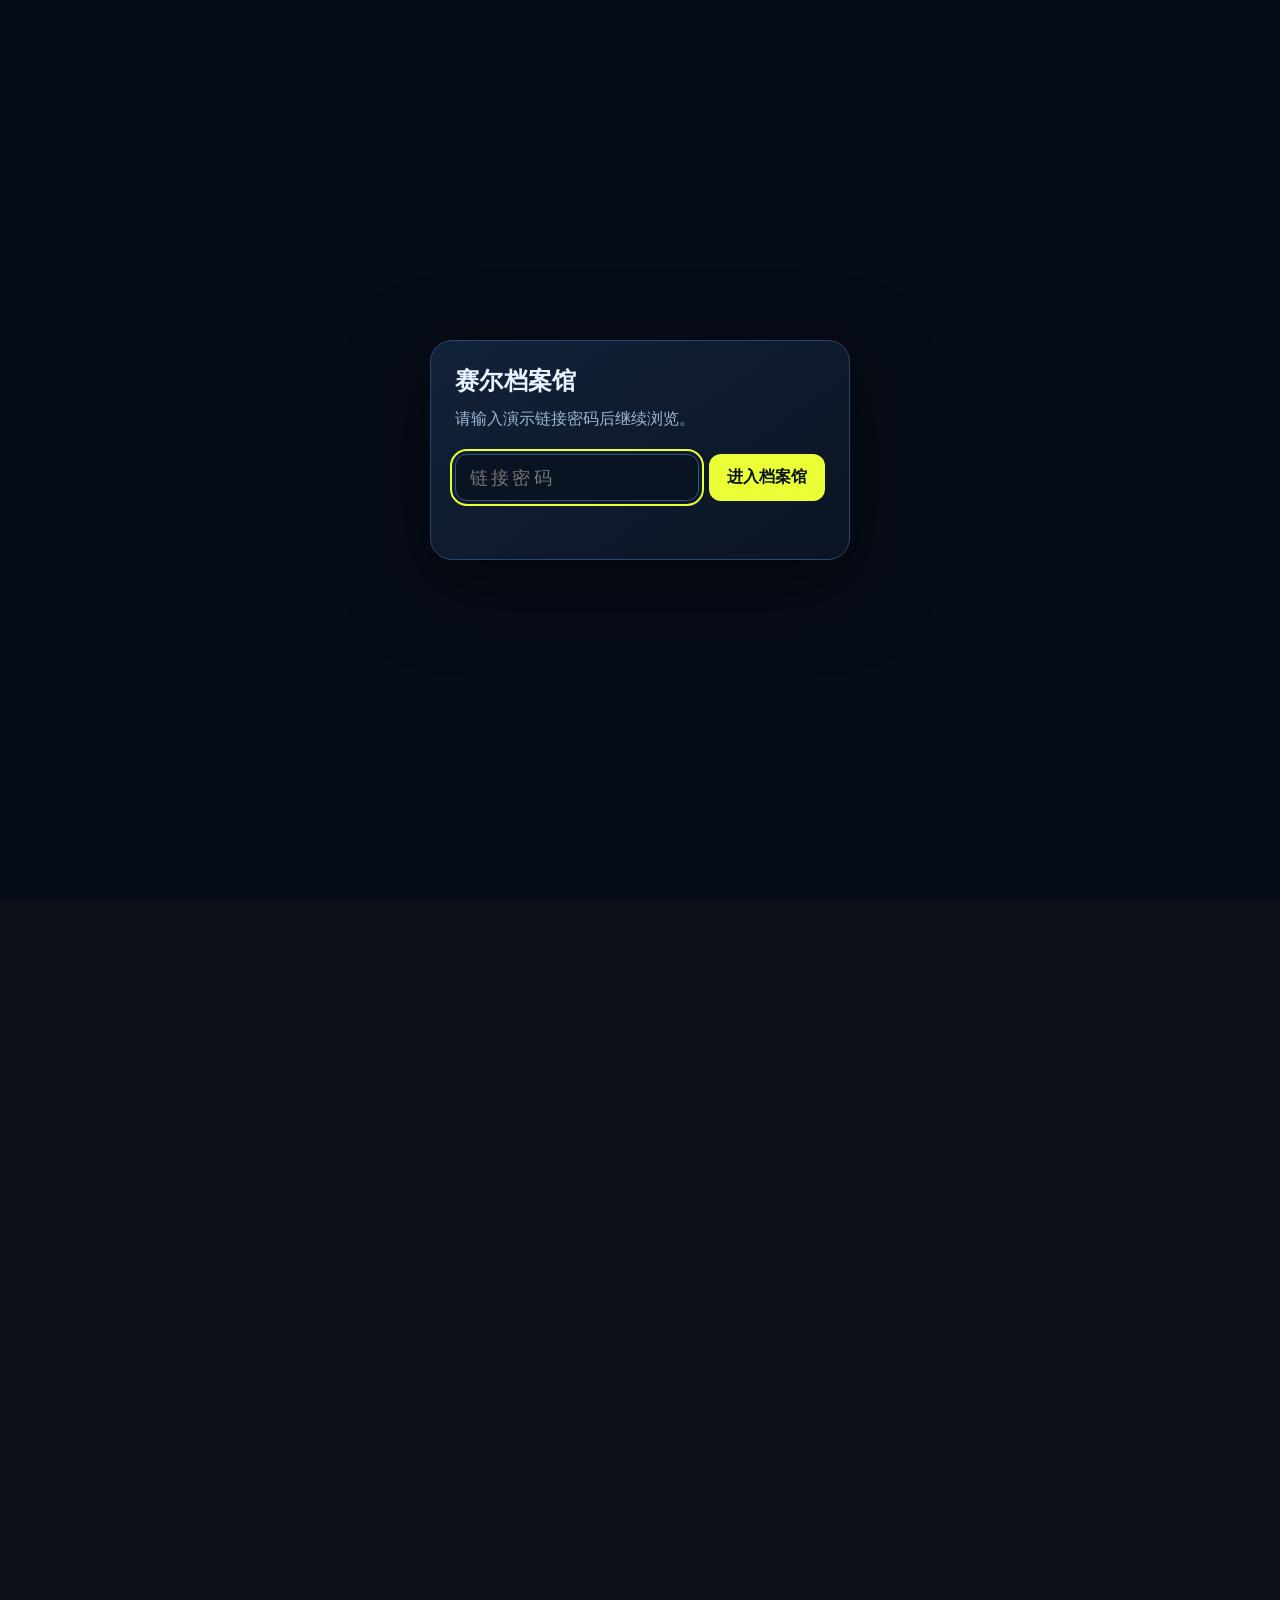
==== commit 2be4e310: "Fix opening transition timing and 3D previews" ====
--- a/docs/index.html
+++ b/docs/index.html
@@ -1,5 +1,5 @@
 <!doctype html>
-<html lang="zh-CN" class="intro-pending"><head><meta charset="utf-8"><meta name="viewport" content="width=device-width,initial-scale=1"><meta name="description" content="赛尔档案馆 · 蓝黑黄机能科技风 UI 与动画演示"><title>赛尔档案馆 · SEER ARCHIVE</title><link rel="icon" type="image/svg+xml" href="data:image/svg+xml,%3Csvg xmlns='http://www.w3.org/2000/svg' viewBox='0 0 32 32'%3E%3Crect width='32' height='32' rx='9' fill='%23eaff35'/%3E%3Cpath d='M23 9H12l-4 7h15l-4 7H8' fill='none' stroke='%23091016' stroke-width='4' stroke-linejoin='round'/%3E%3C/svg%3E"><link rel="stylesheet" href="styles.css"><script src="link-gate.js"></script><script src="data.js" defer></script><script src="offline.js" defer></script><script src="theme-defaults.js" defer></script><script src="theme-editor.js" defer></script><script src="image-fallback.js" defer></script><script src="opening.js" defer></script><script src="gallery3d-data.js" defer></script><script src="bgm-defaults.js" defer></script><script src="bgm.js" defer></script><script src="gallery3d.js" defer></script><script src="app.js" defer></script><link rel="stylesheet" href="editor.css"><link rel="stylesheet" href="opening.css"><link rel="stylesheet" href="gallery3d.css"><link rel="stylesheet" href="bgm.css"><noscript><style>html.intro-pending{overflow:auto}html.intro-pending .shell{visibility:visible;pointer-events:auto}#opening{display:none}</style></noscript></head>
+<html lang="zh-CN" class="intro-pending"><head><meta charset="utf-8"><meta name="viewport" content="width=device-width,initial-scale=1"><meta name="description" content="赛尔档案馆 · 蓝黑黄机能科技风 UI 与动画演示"><title>赛尔档案馆 · SEER ARCHIVE</title><link rel="icon" type="image/svg+xml" href="data:image/svg+xml,%3Csvg xmlns='http://www.w3.org/2000/svg' viewBox='0 0 32 32'%3E%3Crect width='32' height='32' rx='9' fill='%23eaff35'/%3E%3Cpath d='M23 9H12l-4 7h15l-4 7H8' fill='none' stroke='%23091016' stroke-width='4' stroke-linejoin='round'/%3E%3C/svg%3E"><link rel="stylesheet" href="styles.css?v=0.5.2"><script src="link-gate.js"></script><script src="data.js" defer></script><script src="offline.js" defer></script><script src="theme-defaults.js" defer></script><script src="theme-editor.js" defer></script><script src="image-fallback.js" defer></script><script src="opening.js?v=0.5.2" defer></script><script src="gallery3d-data.js" defer></script><script src="bgm-defaults.js" defer></script><script src="bgm.js" defer></script><script src="gallery3d.js?v=0.5.2" defer></script><script src="app.js" defer></script><link rel="stylesheet" href="editor.css"><link rel="stylesheet" href="opening.css"><link rel="stylesheet" href="gallery3d.css"><link rel="stylesheet" href="bgm.css"><noscript><style>html.intro-pending{overflow:auto}html.intro-pending .shell{visibility:visible;pointer-events:auto}#opening{display:none}</style></noscript></head>
 <body><section id="opening" class="opening" aria-label="网站开场动画" data-phase="loading"><div class="opening-backdrop"></div><video id="opening-video" muted playsinline preload="auto" poster="intro/poster.jpg" aria-label="基因药广告前两秒开场片段"></video><div class="opening-controls"><div class="opening-status"><span id="opening-status" role="status">正在载入开场</span><span class="opening-progress" aria-hidden="true"><i></i></span></div><div class="opening-actions"><button id="opening-play" hidden>播放开场</button><button id="opening-sound" aria-pressed="false">开启声音</button><button id="opening-skip">跳过开场 ↗</button></div></div></section><div id="opening-frame" class="opening-frame" aria-hidden="true" hidden></div><div id="opening-flash" class="opening-flash" aria-hidden="true" hidden><span></span></div><a class="skip" href="#main">跳至档案内容</a><div class="shell">
 <aside class="sidebar" aria-label="主导航"><a href="#home" class="brand"><span class="brand-mark">S<span>✦</span></span><span><strong>赛尔档案馆</strong><small class="mono">SEER ARCHIVE</small></span></a><p class="brand-caption">记录星海，也珍藏每一次相遇。</p>
 <nav class="main-nav"><button class="nav active" data-view="home"><i data-icon="home"></i>首页</button><button class="nav" data-view="gallery"><i data-icon="image"></i>媒体库</button><button class="nav" data-view="albums"><i data-icon="folder"></i>相册</button><button class="nav" data-view="gallery3d"><i data-icon="grid"></i>3D预览</button></nav>
--- a/docs/styles.css
+++ b/docs/styles.css
@@ -9,3 +9,5 @@
 .card-meta,.file-meta,.popular-item small,.brand-caption,.sidebar-heading button,.filter-field>span,.tags,.tags button,.hero-benefits,.gallery-foot p,.demo-badge,.quiet,.top-actions select{font-size:.75rem}.card-actions button,.filter-field select,.search-field input,.segmented button,.search-submit,.gallery-tools>.outline,.gallery-tools select{font-size:.875rem}.card-actions button{min-height:32px}.hero-content>p{font-size:1rem}.filter-bar{row-gap:12px}.brand-caption{white-space:normal}.top-actions{flex-wrap:wrap}.section-title{flex-wrap:wrap}@media(max-width:700px){.hero-benefits{font-size:.65rem}.top-actions select,.quiet{font-size:.65rem}.card-actions button{font-size:.75rem}.filter-field select,.segmented button,.search-submit{font-size:.75rem}.hero-content>p{font-size:.875rem}.card h3{white-space:normal}.gallery-tools{flex-wrap:wrap}}
 .segmented button{white-space:nowrap;min-width:42px;padding:4px 8px}.media-field{flex:0 0 166px}.filter-field{min-width:95px}.hero-benefits{flex-wrap:wrap}.topbar{flex-wrap:wrap}.top-nav{min-height:65px}.top-actions{min-width:0}.brand{min-width:0}.brand strong{white-space:normal}.brand-caption{overflow-wrap:anywhere}.hero-stamp{max-width:180px}.card-actions button{padding:3px;min-width:0}@media(max-width:700px){.media-field{flex:1 1 142px}.filter-field{min-width:85px}.segmented button{min-width:36px;padding:4px 5px}}
 .storage p{white-space:normal;margin-left:0;line-height:1.6}.hero:before{background-image:url("assets/seer-banner.jpg");background-size:78% auto;background-repeat:no-repeat;background-position:right 43%;opacity:.64}.hero:after{background:linear-gradient(90deg,#0b192a 6%,#0b1a2bf0 30%,#0b192ab0 52%,#0b192a40 78%,#0b192a9e),linear-gradient(0deg,#0a162acc,transparent 65%)}@media(max-width:700px){.hero:before{background-size:auto 115%;background-position:68% center;opacity:.52}}
+/* 静态演示取消旧版离线提示，避免浏览器缓存脚本时再次显示。 */
+.offline-note{display:none!important}
--- a/docs/editor.css
+++ b/docs/editor.css
@@ -1,10 +1,10 @@
-/* Real library and local theme editor, preserving the existing rounded blue/black/yellow UI. */
-:root{--radius:12px}.brand-mark{overflow:hidden}.brand-mark img{width:100%;height:100%;object-fit:contain}.hero:before{background-image:var(--hero-image,none)!important;opacity:var(--hero-opacity,.65)!important;background-size:cover;background-position:center}.hero-content h1,.hero-content>p,.mini-hero h3,.mini-hero p{white-space:pre-line}.hero-stamp strong{white-space:pre-line;overflow-wrap:anywhere}.hero-stamp{max-width:160px}.card,.album-card,.panel,.folder-card,.image-field{border-radius:var(--radius)}.card-visual{background:#17273e}.card-visual img{object-fit:contain;mix-blend-mode:normal!important}.card h3{white-space:normal;display:-webkit-box;-webkit-line-clamp:2;-webkit-box-orient:vertical;min-height:2.8em;overflow:hidden}.card-index{font-size:12px}.card-actions button{white-space:nowrap}.gallery-foot{flex-wrap:wrap;gap:15px}.gallery-foot>span{display:none}.type-field{display:flex!important;min-width:125px}.filter-bar{align-items:end}.categories{color:var(--muted);font-size:14px;gap:8px}.popular-item{align-items:center;min-height:44px}.popular-item>i{width:43px;display:grid;place-items:center}.popular-item strong{overflow-wrap:anywhere}.storage small{font-size:12px;color:var(--muted)}#gallery-view{position:relative;isolation:isolate}#gallery-view:before{content:"";inset:0;position:absolute;background:var(--media-background,none) center/cover;opacity:var(--theme-opacity);z-index:-1;pointer-events:none}.video-thumb{display:flex;align-items:center;justify-content:center;flex-direction:column;gap:10px;height:100%;min-height:134px;background:radial-gradient(#24476c,#101a29);color:#a9c9f0}.video-thumb svg{width:34px;height:34px}.video-thumb span{font-size:13px}.folder-card{border:1px solid var(--line);background:var(--panel);overflow:hidden;min-width:0}.folder-card .album-card{width:100%;border:0;border-radius:0}.folder-card .album-card img{height:180px;object-fit:contain;background:#17273e}.folder-card details{border-top:1px solid var(--line);padding:14px 17px;font-size:14px;color:var(--muted)}.folder-card summary{cursor:pointer}.folder-card details button{display:block;border:0;padding:5px 0;text-align:left;font-size:13px;overflow-wrap:anywhere;max-width:100%}.folder-edit{width:calc(100% - 32px);margin:0 16px 16px;font-size:14px}.lightbox-layout>video{width:100%;height:60vh;background:#060c14;border-radius:12px}#image-info dd{overflow-wrap:anywhere}#image-info .outline{margin-top:15px;font-size:13px}img.unavailable{opacity:.25;object-fit:contain;min-height:30px}.offline-note{padding:15px;border:1px solid var(--blue);border-radius:12px;margin-bottom:20px;color:var(--muted)}.editor-heading{display:flex;align-items:center;justify-content:space-between;gap:20px;margin:5px 0 25px}.editor-heading h2{font-size:24px;margin-bottom:10px}.editor-heading p{font-size:14px;color:var(--muted)}#save-status{font-size:13px;color:#9dd9c6;white-space:nowrap}#save-status.unsaved{color:var(--yellow)}.editor-tabs{display:flex;gap:8px;border-bottom:1px solid var(--line);padding-bottom:14px;margin-bottom:24px}.editor-tabs button{padding:8px 18px;font-size:14px}.editor-tabs button.active{background:#234363;border-color:var(--blue);color:#cae1ff}.editor-layout{display:grid;grid-template-columns:minmax(0,1fr) 350px;gap:24px;align-items:start}.editor-form{padding:26px}.editor-form label{display:block;font-size:14px;color:#c9d8eb;margin-bottom:18px;line-height:1.5}.editor-form input:not([type=color]):not([type=range]),.editor-form textarea,.editor-form select,#dialog-content textarea,.picker-filters input,.picker-filters select{display:block;width:100%;background:#0c1624;color:var(--text);padding:11px 12px;border:1px solid #334b69;border-radius:9px;font:inherit;font-size:14px;margin-top:8px;min-height:42px}.editor-form textarea,#dialog-content textarea{resize:vertical;line-height:1.65}.field-pair{display:grid;grid-template-columns:1fr 1fr;gap:0 18px}.editor-form input[type=range]{display:block;margin-top:15px;width:100%}.editor-form output{float:right;color:var(--blue);font-size:13px}.color-fields{display:grid;grid-template-columns:repeat(3,minmax(0,1fr));gap:10px}.color-fields input{display:block;width:100%;height:40px;background:none;border:0;margin-top:8px;padding:0}.image-field{border:1px solid var(--line);padding:16px;margin-bottom:18px;min-width:0}.image-field>label{margin:0 0 12px}.image-field-body{display:flex;gap:15px;align-items:center}.image-field-body>img,.image-none{width:110px;height:84px;object-fit:contain;border-radius:9px;background:#0b1522;flex-shrink:0}.image-none{display:grid;place-items:center;color:var(--muted);font-size:12px}.image-field-body>div:last-child{display:flex;flex-wrap:wrap;gap:7px;min-width:0}.image-field button{font-size:12px;min-height:34px;padding:7px 9px}.image-field .quiet{color:var(--muted)}.editor-preview{position:sticky;top:25px;min-width:0}.preview-label{font-size:12px;color:var(--blue);margin:0 0 14px}.mini-site{border:1px solid #3c5a7d;overflow:hidden;background:var(--panel)}.mini-brand{font-size:17px;font-weight:600;padding:18px;overflow-wrap:anywhere}.mini-hero{min-height:190px;background-size:cover;background-position:center;padding:24px 20px}.mini-hero h3{font-size:21px;line-height:1.5;overflow-wrap:anywhere}.mini-hero p{font-size:12px;color:#d0dced;margin-top:12px;line-height:1.6}.mini-category{display:flex;gap:12px;align-items:center;padding:18px}.mini-category img{height:70px;width:90px;object-fit:contain;background:#112235;border-radius:9px}.mini-category h3{font-size:14px}.mini-category p{font-size:12px;color:var(--muted);margin-top:5px;overflow-wrap:anywhere}.editor-preview>p{font-size:13px;color:var(--muted);margin:20px 0}.editor-actions{display:flex;flex-direction:column;gap:10px}.editor-actions button{min-height:42px;font-size:14px}#category-original{font-size:12px;margin:0 0 20px;overflow-wrap:anywhere}#image-picker{width:900px;max-height:90vh;overflow:auto}#image-picker h2{font-size:18px}.picker-filters{display:grid;grid-template-columns:1fr 220px;gap:12px;margin-bottom:20px}.picker-filters input,.picker-filters select{margin:0}#picker-grid{display:grid;grid-template-columns:repeat(4,minmax(0,1fr));gap:12px;min-height:100px}#picker-grid>button{padding:0;overflow:hidden;text-align:left;background:#142238;min-width:0}#picker-grid img{width:100%;height:100px;object-fit:contain;background:#0c1624}#picker-grid span,#picker-grid small{display:block;padding:8px 10px;font-size:12px;white-space:nowrap;overflow:hidden;text-overflow:ellipsis}#picker-grid small{padding-top:0;color:var(--muted)}#picker-count{font-size:13px}#item-image-field{margin-top:18px}
+/* 赛尔档案馆资料库与主题编辑器，延续圆角蓝黑黄机能界面。 */
+:root{--radius:12px}.brand-mark{overflow:hidden}.brand-mark img{width:100%;height:100%;object-fit:contain}.hero:before{background-image:var(--hero-image,none)!important;opacity:var(--hero-opacity,.65)!important;background-size:cover;background-position:center}.hero-content h1,.hero-content>p,.mini-hero h3,.mini-hero p{white-space:pre-line}.hero-stamp strong{white-space:pre-line;overflow-wrap:anywhere}.hero-stamp{max-width:160px}.card,.album-card,.panel,.folder-card,.image-field{border-radius:var(--radius)}.card-visual{background:#17273e}.card-visual img{object-fit:contain;mix-blend-mode:normal!important}.card h3{white-space:normal;display:-webkit-box;-webkit-line-clamp:2;-webkit-box-orient:vertical;min-height:2.8em;overflow:hidden}.card-index{font-size:12px}.card-actions button{white-space:nowrap}.gallery-foot{flex-wrap:wrap;gap:15px}.gallery-foot>span{display:none}.type-field{display:flex!important;min-width:125px}.filter-bar{align-items:end}.categories{color:var(--muted);font-size:14px;gap:8px}.popular-item{align-items:center;min-height:44px}.popular-item>i{width:43px;display:grid;place-items:center}.popular-item strong{overflow-wrap:anywhere}.storage small{font-size:12px;color:var(--muted)}#gallery-view{position:relative;isolation:isolate}#gallery-view:before{content:"";inset:0;position:absolute;background:var(--media-background,none) center/cover;opacity:var(--theme-opacity);z-index:-1;pointer-events:none}.video-thumb{display:flex;align-items:center;justify-content:center;flex-direction:column;gap:10px;height:100%;min-height:134px;background:radial-gradient(#24476c,#101a29);color:#a9c9f0}.video-thumb svg{width:34px;height:34px}.video-thumb span{font-size:13px}.folder-card{border:1px solid var(--line);background:var(--panel);overflow:hidden;min-width:0}.folder-card .album-card{width:100%;border:0;border-radius:0}.folder-card .album-card img{height:180px;object-fit:contain;background:#17273e}.folder-card details{border-top:1px solid var(--line);padding:14px 17px;font-size:14px;color:var(--muted)}.folder-card summary{cursor:pointer}.folder-card details button{display:block;border:0;padding:5px 0;text-align:left;font-size:13px;overflow-wrap:anywhere;max-width:100%}.folder-edit{width:calc(100% - 32px);margin:0 16px 16px;font-size:14px}.lightbox-layout>video{width:100%;height:60vh;background:#060c14;border-radius:12px}#image-info dd{overflow-wrap:anywhere}#image-info .outline{margin-top:15px;font-size:13px}img.unavailable{opacity:.25;object-fit:contain;min-height:30px}.editor-heading{display:flex;align-items:center;justify-content:space-between;gap:20px;margin:5px 0 25px}.editor-heading h2{font-size:24px;margin-bottom:10px}.editor-heading p{font-size:14px;color:var(--muted)}#save-status{font-size:13px;color:#9dd9c6;white-space:nowrap}#save-status.unsaved{color:var(--yellow)}.editor-tabs{display:flex;gap:8px;border-bottom:1px solid var(--line);padding-bottom:14px;margin-bottom:24px}.editor-tabs button{padding:8px 18px;font-size:14px}.editor-tabs button.active{background:#234363;border-color:var(--blue);color:#cae1ff}.editor-layout{display:grid;grid-template-columns:minmax(0,1fr) 350px;gap:24px;align-items:start}.editor-form{padding:26px}.editor-form label{display:block;font-size:14px;color:#c9d8eb;margin-bottom:18px;line-height:1.5}.editor-form input:not([type=color]):not([type=range]),.editor-form textarea,.editor-form select,#dialog-content textarea,.picker-filters input,.picker-filters select{display:block;width:100%;background:#0c1624;color:var(--text);padding:11px 12px;border:1px solid #334b69;border-radius:9px;font:inherit;font-size:14px;margin-top:8px;min-height:42px}.editor-form textarea,#dialog-content textarea{resize:vertical;line-height:1.65}.field-pair{display:grid;grid-template-columns:1fr 1fr;gap:0 18px}.editor-form input[type=range]{display:block;margin-top:15px;width:100%}.editor-form output{float:right;color:var(--blue);font-size:13px}.color-fields{display:grid;grid-template-columns:repeat(3,minmax(0,1fr));gap:10px}.color-fields input{display:block;width:100%;height:40px;background:none;border:0;margin-top:8px;padding:0}.image-field{border:1px solid var(--line);padding:16px;margin-bottom:18px;min-width:0}.image-field>label{margin:0 0 12px}.image-field-body{display:flex;gap:15px;align-items:center}.image-field-body>img,.image-none{width:110px;height:84px;object-fit:contain;border-radius:9px;background:#0b1522;flex-shrink:0}.image-none{display:grid;place-items:center;color:var(--muted);font-size:12px}.image-field-body>div:last-child{display:flex;flex-wrap:wrap;gap:7px;min-width:0}.image-field button{font-size:12px;min-height:34px;padding:7px 9px}.image-field .quiet{color:var(--muted)}.editor-preview{position:sticky;top:25px;min-width:0}.preview-label{font-size:12px;color:var(--blue);margin:0 0 14px}.mini-site{border:1px solid #3c5a7d;overflow:hidden;background:var(--panel)}.mini-brand{font-size:17px;font-weight:600;padding:18px;overflow-wrap:anywhere}.mini-hero{min-height:190px;background-size:cover;background-position:center;padding:24px 20px}.mini-hero h3{font-size:21px;line-height:1.5;overflow-wrap:anywhere}.mini-hero p{font-size:12px;color:#d0dced;margin-top:12px;line-height:1.6}.mini-category{display:flex;gap:12px;align-items:center;padding:18px}.mini-category img{height:70px;width:90px;object-fit:contain;background:#112235;border-radius:9px}.mini-category h3{font-size:14px}.mini-category p{font-size:12px;color:var(--muted);margin-top:5px;overflow-wrap:anywhere}.editor-preview>p{font-size:13px;color:var(--muted);margin:20px 0}.editor-actions{display:flex;flex-direction:column;gap:10px}.editor-actions button{min-height:42px;font-size:14px}#category-original{font-size:12px;margin:0 0 20px;overflow-wrap:anywhere}#image-picker{width:900px;max-height:90vh;overflow:auto}#image-picker h2{font-size:18px}.picker-filters{display:grid;grid-template-columns:1fr 220px;gap:12px;margin-bottom:20px}.picker-filters input,.picker-filters select{margin:0}#picker-grid{display:grid;grid-template-columns:repeat(4,minmax(0,1fr));gap:12px;min-height:100px}#picker-grid>button{padding:0;overflow:hidden;text-align:left;background:#142238;min-width:0}#picker-grid img{width:100%;height:100px;object-fit:contain;background:#0c1624}#picker-grid span,#picker-grid small{display:block;padding:8px 10px;font-size:12px;white-space:nowrap;overflow:hidden;text-overflow:ellipsis}#picker-grid small{padding-top:0;color:var(--muted)}#picker-count{font-size:13px}#item-image-field{margin-top:18px}
 @media(max-width:1200px){.editor-layout{grid-template-columns:minmax(0,1fr) 290px}.editor-form{padding:20px}.image-field-body{align-items:start;flex-direction:column}.image-field-body>img,.image-none{width:100%;height:100px}.editor-heading{align-items:start;flex-direction:column}}
 @media(max-width:900px){.editor-layout{grid-template-columns:1fr}.editor-preview{position:static}.editor-actions{display:grid;grid-template-columns:1fr 1fr}.editor-tabs{flex-wrap:wrap}.album-cards{grid-template-columns:repeat(2,minmax(0,1fr))}.folder-card .album-card{display:block}.mini-hero{min-height:170px}.lightbox-layout>video{height:45vh}}
 @media(max-width:700px){.editor-heading h2{font-size:21px}.editor-tabs button{font-size:13px;padding:8px 12px}.field-pair{grid-template-columns:1fr}.color-fields{grid-template-columns:repeat(2,minmax(0,1fr))}.editor-actions{display:flex}.image-field-body{flex-direction:row}.image-field-body>img,.image-none{width:85px;height:80px}.image-field{padding:12px}.editor-form{padding:17px}.editor-tabs{gap:6px}#picker-grid{grid-template-columns:repeat(2,minmax(0,1fr))}.picker-filters{grid-template-columns:1fr}#image-picker{padding:18px}.album-cards{grid-template-columns:1fr}.folder-card .album-card{display:grid;grid-template-columns:110px minmax(0,1fr)}.folder-card .album-card img{width:100%;height:100%;min-height:160px}.type-field{flex-basis:100%}.media-field{flex:1}.filter-field{flex-basis:100%}.gallery-tools{width:100%;justify-content:space-between}.top-actions{flex-wrap:wrap}.hero-benefits{font-size:12px}.lightbox-layout>video{height:35vh}}
 
-/* Custom palette and long user text remain readable in each layout. */
+/* 自定义配色和较长档案文字在各类布局中保持清晰。 */
 .brand>span:last-child{min-width:0}.brand-mark{flex-shrink:0}.brand strong,.brand small,.nav,.top-nav button,.hero-content,.editor-heading,.folder-card h3,.folder-card p,.mini-category>div{overflow-wrap:anywhere;min-width:0}.hero-content{padding-right:210px}.top-nav{flex-wrap:wrap;min-width:0}.card{background:color-mix(in srgb,var(--panel) 92%,transparent)}.editor-form,.album-card{background:var(--panel)}textarea:focus-visible{outline:2px solid var(--yellow);outline-offset:3px}.card-body h3{display:block;white-space:nowrap;min-height:1.4em}.mini-hero{background-color:var(--bg)}@media(max-width:1000px){.hero-content{padding-right:26px}}@media(max-width:700px){.hero-content{padding-right:22px}.nav{padding:8px 3px;gap:5px}.main-nav{gap:5px}}
 
 img.fallback-image{opacity:1!important;object-fit:contain!important;background:#121c2b}
--- a/docs/opening.css
+++ b/docs/opening.css
@@ -1,4 +1,4 @@
-/* The opening is independent of saved themes; never mutate user-data. */
+/* 赛尔档案馆开场独立于保存主题，不修改用户主题数据。 */
 html.intro-pending{overflow:hidden}html.intro-pending .shell{pointer-events:none;visibility:hidden}
 html.intro-pending .shell *,html.intro-pending .shell *::before,html.intro-pending .shell *::after{animation:none!important;transition:none!important}
 html.opening-managed .hero-content,html.opening-managed .view,html.opening-managed .card{animation:none!important}
